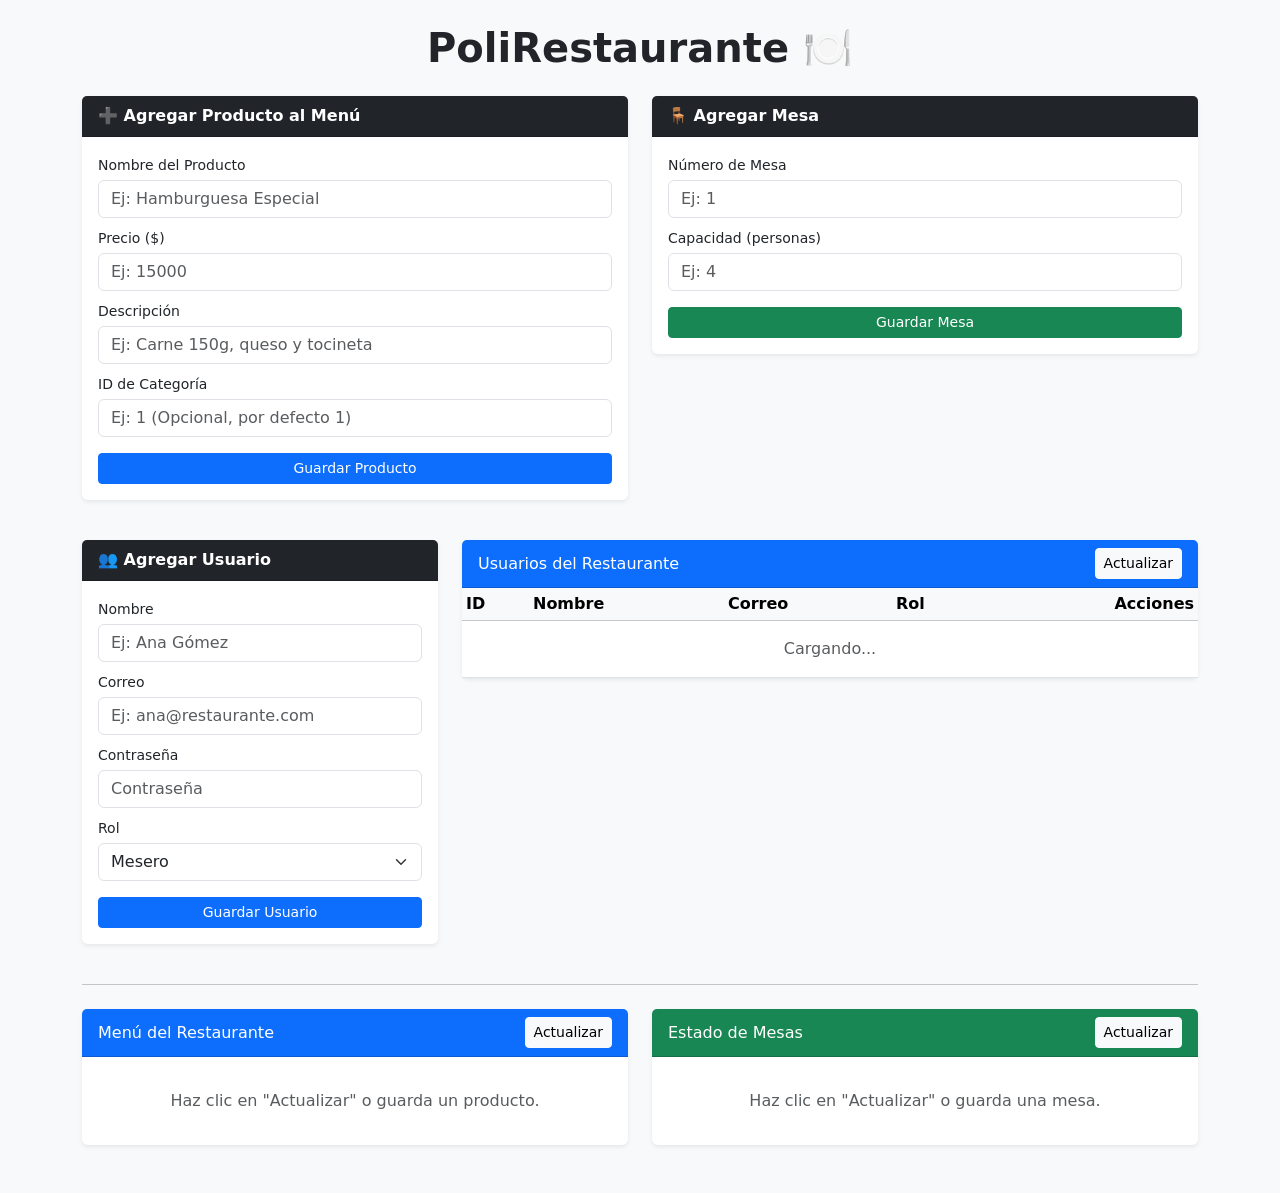
==== static/index.html @ a638ed6a "Add files via upload" ====
<!DOCTYPE html>
<html lang="es">
<head>
    <meta charset="UTF-8">
    <meta name="viewport" content="width=device-width, initial-scale=1.0">
    <title>PoliRestaurante - Sistema de Gestión</title>

    <!-- Bootstrap 5 CSS -->
    <link href="https://cdn.jsdelivr.net/npm/bootstrap@5.3.0/dist/css/bootstrap.min.css" rel="stylesheet">
    
    <!-- Estilos Personalizados PoliRestaurante -->
    <link href="/static/styles.css" rel="stylesheet">
</head>
<body class="bg-light py-4">

    <div class="container">
        <h1 class="text-center fw-bold mb-4">PoliRestaurante 🍽️</h1>

        <!-- SECCIÓN ADMINISTRADOR: REGISTRO -->
        <div class="row mb-4">
            <!-- Formulario Crear Producto -->
            <div class="col-md-6 mb-3">
                <div class="card shadow-sm border-0">
                    <div class="card-header bg-dark text-white fw-bold">
                        ➕ Agregar Producto al Menú
                    </div>
                    <div class="card-body">
                        <form id="form-producto" onsubmit="crearProducto(event)">
                            <div class="mb-2">
                                <label class="form-label small mb-1">Nombre del Producto</label>
                                <input type="text" id="prod-nombre" class="form-control" placeholder="Ej: Hamburguesa Especial" required>
                            </div>
                            <div class="mb-2">
                                <label class="form-label small mb-1">Precio ($)</label>
                                <input type="number" step="0.01" id="prod-precio" class="form-control" placeholder="Ej: 15000" required>
                            </div>
                            <div class="mb-2">
                                <label class="form-label small mb-1">Descripción</label>
                                <input type="text" id="prod-descripcion" class="form-control" placeholder="Ej: Carne 150g, queso y tocineta">
                            </div>
                            <div class="mb-2">
                                <label class="form-label small mb-1">ID de Categoría</label>
                                <input type="number" id="prod-categoria" class="form-control" placeholder="Ej: 1 (Opcional, por defecto 1)">
                            </div>
                            <button type="submit" class="btn btn-primary btn-sm w-100 mt-2">Guardar Producto</button>
                        </form>
                    </div>
                </div>
            </div>

            <!-- Formulario Crear Mesa -->
            <div class="col-md-6 mb-3">
                <div class="card shadow-sm border-0">
                    <div class="card-header bg-dark text-white fw-bold">
                        🪑 Agregar Mesa
                    </div>
                    <div class="card-body">
                        <form id="form-mesa" onsubmit="crearMesa(event)">
                            <div class="mb-2">
                                <label class="form-label small mb-1">Número de Mesa</label>
                                <input type="number" id="mesa-numero" class="form-control" placeholder="Ej: 1" required>
                            </div>
                            <div class="mb-2">
                                <label class="form-label small mb-1">Capacidad (personas)</label>
                                <input type="number" id="mesa-capacidad" class="form-control" placeholder="Ej: 4" required>
                            </div>
                            <button type="submit" class="btn btn-success btn-sm w-100 mt-2">Guardar Mesa</button>
                        </form>
                    </div>
                </div>
            </div>
        </div>

        <!-- SECCIÓN ADMINISTRADOR: GESTIÓN DE USUARIOS (HU-01) -->
        <div class="row mb-4">
            <!-- Formulario Crear / Editar Usuario -->
            <div class="col-md-4 mb-3">
                <div class="card shadow-sm border-0">
                    <div id="usuario-titulo" class="card-header bg-dark text-white fw-bold">
                        👥 Agregar Usuario
                    </div>
                    <div class="card-body">
                        <form id="form-usuario" onsubmit="guardarUsuario(event)">
                            <input type="hidden" id="usuario-id">
                            <div class="mb-2">
                                <label class="form-label small mb-1">Nombre</label>
                                <input type="text" id="usuario-nombre" class="form-control" placeholder="Ej: Ana Gómez" required>
                            </div>
                            <div class="mb-2">
                                <label class="form-label small mb-1">Correo</label>
                                <input type="email" id="usuario-correo" class="form-control" placeholder="Ej: ana@restaurante.com" required>
                            </div>
                            <div class="mb-2">
                                <label class="form-label small mb-1">Contraseña</label>
                                <input type="password" id="usuario-contrasena" class="form-control" placeholder="Contraseña" autocomplete="new-password" required>
                            </div>
                            <div class="mb-2">
                                <label class="form-label small mb-1">Rol</label>
                                <select id="usuario-rol" class="form-select" required>
                                    <option value="mesero">Mesero</option>
                                    <option value="cocina">Cocina</option>
                                    <option value="admin">Administrador</option>
                                </select>
                            </div>
                            <button type="submit" id="usuario-guardar" class="btn btn-primary btn-sm w-100 mt-2">Guardar Usuario</button>
                            <button type="button" id="usuario-cancelar" class="btn btn-outline-secondary btn-sm w-100 mt-2 d-none" onclick="cancelarEdicionUsuario()">Cancelar edición</button>
                        </form>
                    </div>
                </div>
            </div>

            <!-- Lista de Usuarios -->
            <div class="col-md-8 mb-3">
                <div class="card shadow-sm border-0">
                    <div class="card-header bg-primary text-white d-flex justify-content-between align-items-center">
                        <h5 class="mb-0 fs-6">Usuarios del Restaurante</h5>
                        <button onclick="cargarUsuarios()" class="btn btn-sm btn-light">Actualizar</button>
                    </div>
                    <div class="card-body p-0">
                        <div class="table-responsive">
                            <table class="table table-sm align-middle mb-0">
                                <thead class="table-light">
                                    <tr><th>ID</th><th>Nombre</th><th>Correo</th><th>Rol</th><th class="text-end">Acciones</th></tr>
                                </thead>
                                <tbody id="tabla-usuarios">
                                    <tr><td colspan="5" class="text-muted text-center py-3">Cargando...</td></tr>
                                </tbody>
                            </table>
                        </div>
                    </div>
                </div>
            </div>
        </div>

        <hr class="my-4">

        <!-- SECCIÓN MESERO: CONSULTA DE DATOS -->
        <div class="row">
            <!-- Vista Menú -->
            <div class="col-md-6 mb-4">
                <div class="card shadow-sm border-0">
                    <div class="card-header bg-primary text-white d-flex justify-content-between align-items-center">
                        <h5 class="mb-0 fs-6">Menú del Restaurante</h5>
                        <button onclick="cargarMenu()" class="btn btn-sm btn-light">Actualizar</button>
                    </div>
                    <div class="card-body">
                        <ul id="lista-menu" class="list-group list-group-flush">
                            <li class="list-group-item text-muted text-center py-3">Haz clic en "Actualizar" o guarda un producto.</li>
                        </ul>
                    </div>
                </div>
            </div>

            <!-- Vista Mesas -->
            <div class="col-md-6 mb-4">
                <div class="card shadow-sm border-0">
                    <div class="card-header bg-success text-white d-flex justify-content-between align-items-center">
                        <h5 class="mb-0 fs-6">Estado de Mesas</h5>
                        <button onclick="cargarMesas()" class="btn btn-sm btn-light">Actualizar</button>
                    </div>
                    <div class="card-body">
                        <div id="grid-mesas" class="row g-2">
                            <div class="col-12 text-muted text-center py-3">Haz clic en "Actualizar" o guarda una mesa.</div>
                        </div>
                    </div>
                </div>
            </div>
        </div>
    </div>

    <!-- Script JavaScript Modular -->
    <script src="/static/app.js"></script>
</body>
</html>
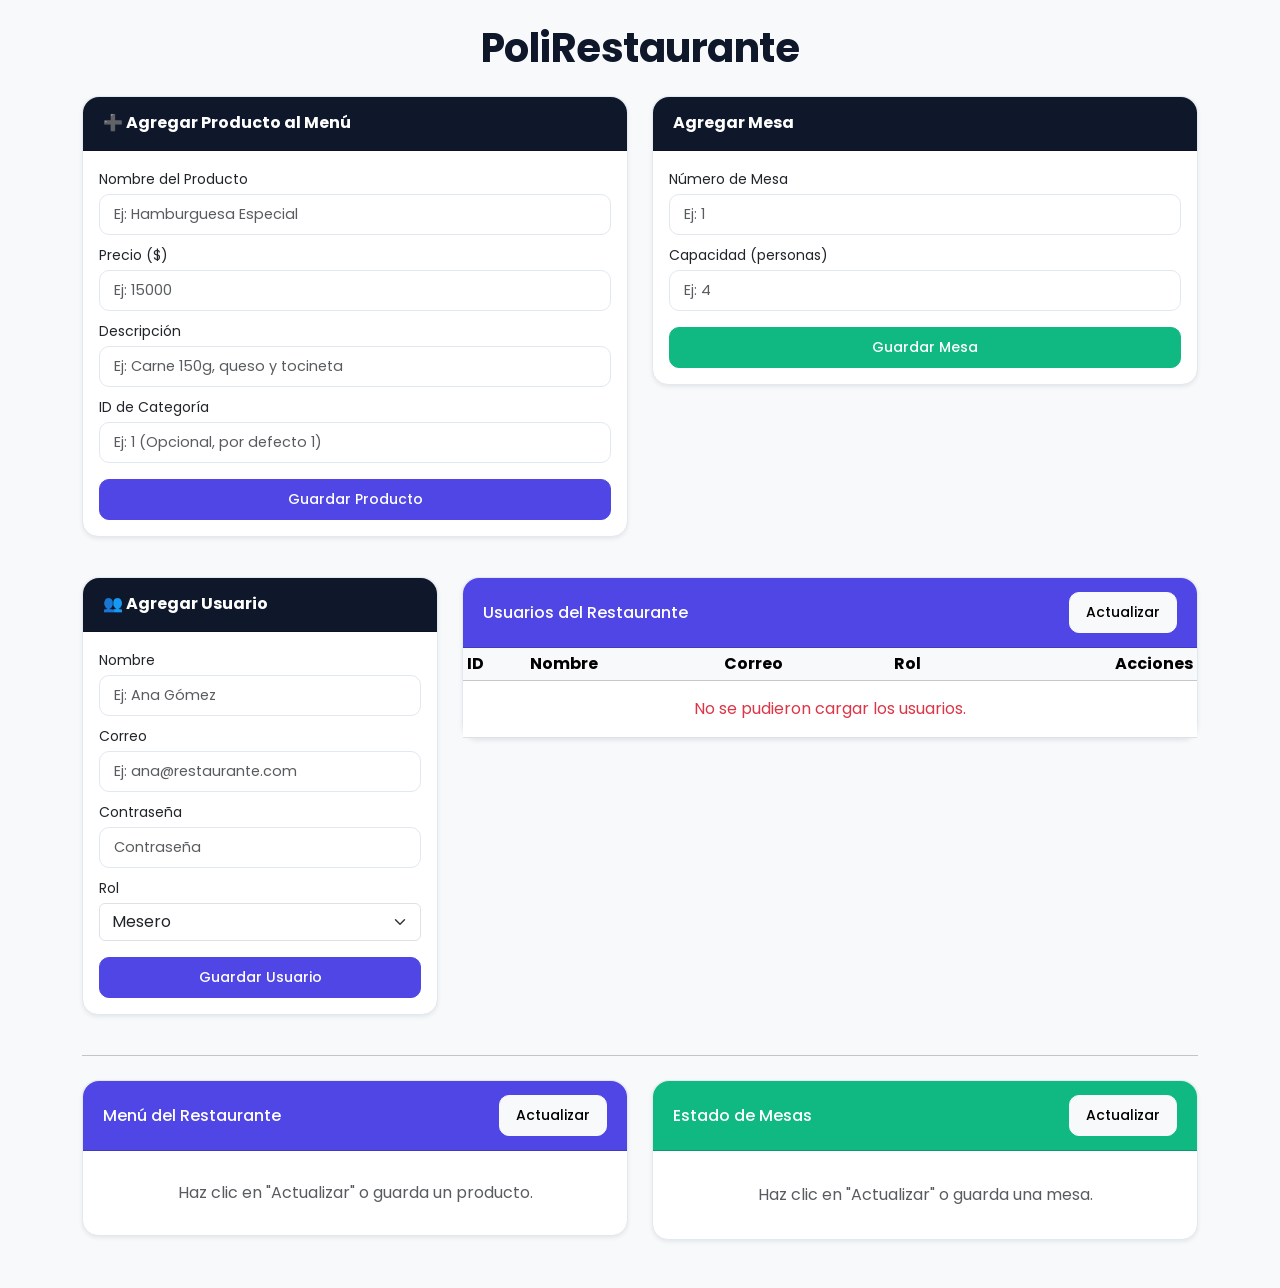
==== commit 7cb6305c: "Update index.html Removed emoji from the title and card header." ====
--- a/static/index.html
+++ b/static/index.html
@@ -14,7 +14,7 @@
 <body class="bg-light py-4">
 
     <div class="container">
-        <h1 class="text-center fw-bold mb-4">PoliRestaurante 🍽️</h1>
+        <h1 class="text-center fw-bold mb-4">PoliRestaurante</h1>
 
         <!-- SECCIÓN ADMINISTRADOR: REGISTRO -->
         <div class="row mb-4">
@@ -52,7 +52,7 @@
             <div class="col-md-6 mb-3">
                 <div class="card shadow-sm border-0">
                     <div class="card-header bg-dark text-white fw-bold">
-                        🪑 Agregar Mesa
+                          Agregar Mesa
                     </div>
                     <div class="card-body">
                         <form id="form-mesa" onsubmit="crearMesa(event)">
@@ -171,4 +171,4 @@
     <!-- Script JavaScript Modular -->
     <script src="/static/app.js"></script>
 </body>
-</html>+</html>
--- a/static/styles.css
+++ b/static/styles.css
@@ -0,0 +1,115 @@
+/* Importación de fuente moderna desde Google Fonts */
+@import url('https://fonts.googleapis.com/css2?family=Poppins:wght@300;400;500;600;700&display=swap');
+
+:root {
+    --primary-color: #4f46e5;
+    --primary-hover: #4338ca;
+    --success-color: #10b981;
+    --dark-bg: #0f172a;
+    --card-bg: #ffffff;
+    --body-bg: #f8fafc;
+    --text-main: #1e293b;
+    --text-muted: #64748b;
+    --border-color: #e2e8f0;
+}
+
+body {
+    background-color: var(--body-bg) !important;
+    font-family: 'Poppins', sans-serif !important;
+    color: var(--text-main);
+}
+
+/* Encabezado Principal */
+h1 {
+    color: var(--dark-bg);
+    letter-spacing: -0.5px;
+}
+
+/* Tarjetas (Cards) estilo Dashboard */
+.card {
+    border: 1px solid var(--border-color) !important;
+    border-radius: 16px !important;
+    background-color: var(--card-bg);
+    transition: all 0.25s ease-in-out;
+}
+
+.card:hover {
+    transform: translateY(-3px);
+    box-shadow: 0 12px 24px -10px rgba(15, 23, 42, 0.08) !important;
+}
+
+/* Encabezados de Tarjetas */
+.card-header {
+    border-top-left-radius: 16px !important;
+    border-top-right-radius: 16px !important;
+    padding: 0.9rem 1.25rem !important;
+}
+
+.card-header.bg-dark {
+    background-color: var(--dark-bg) !important;
+}
+
+.card-header.bg-primary {
+    background-color: var(--primary-color) !important;
+}
+
+.card-header.bg-success {
+    background-color: var(--success-color) !important;
+}
+
+/* Formulario e Inputs */
+.form-control {
+    border-radius: 10px !important;
+    border: 1px solid var(--border-color);
+    padding: 0.55rem 0.85rem;
+    font-size: 0.9rem;
+    transition: border-color 0.2s ease, box-shadow 0.2s ease;
+}
+
+.form-control:focus {
+    border-color: var(--primary-color);
+    box-shadow: 0 0 0 3px rgba(79, 70, 229, 0.15) !important;
+}
+
+/* Botones con efectos suaves */
+.btn {
+    border-radius: 10px !important;
+    font-weight: 500;
+    padding: 0.55rem 1rem;
+    transition: all 0.2s ease;
+}
+
+.btn-primary {
+    background-color: var(--primary-color) !important;
+    border-color: var(--primary-color) !important;
+}
+
+.btn-primary:hover {
+    background-color: var(--primary-hover) !important;
+    border-color: var(--primary-hover) !important;
+}
+
+.btn-success {
+    background-color: var(--success-color) !important;
+    border-color: var(--success-color) !important;
+}
+
+/* Lista de Menú */
+.list-group-item {
+    border-color: var(--border-color) !important;
+    padding: 0.85rem 1.1rem !important;
+}
+
+.badge.bg-primary {
+    background-color: rgba(79, 70, 229, 0.1) !important;
+    color: var(--primary-color) !important;
+    font-size: 0.85rem;
+    font-weight: 600;
+    padding: 6px 12px;
+}
+
+/* Rejilla de Mesas */
+.card.border-success {
+    border-color: rgba(16, 185, 129, 0.3) !important;
+    background-color: rgba(16, 185, 129, 0.02) !important;
+}
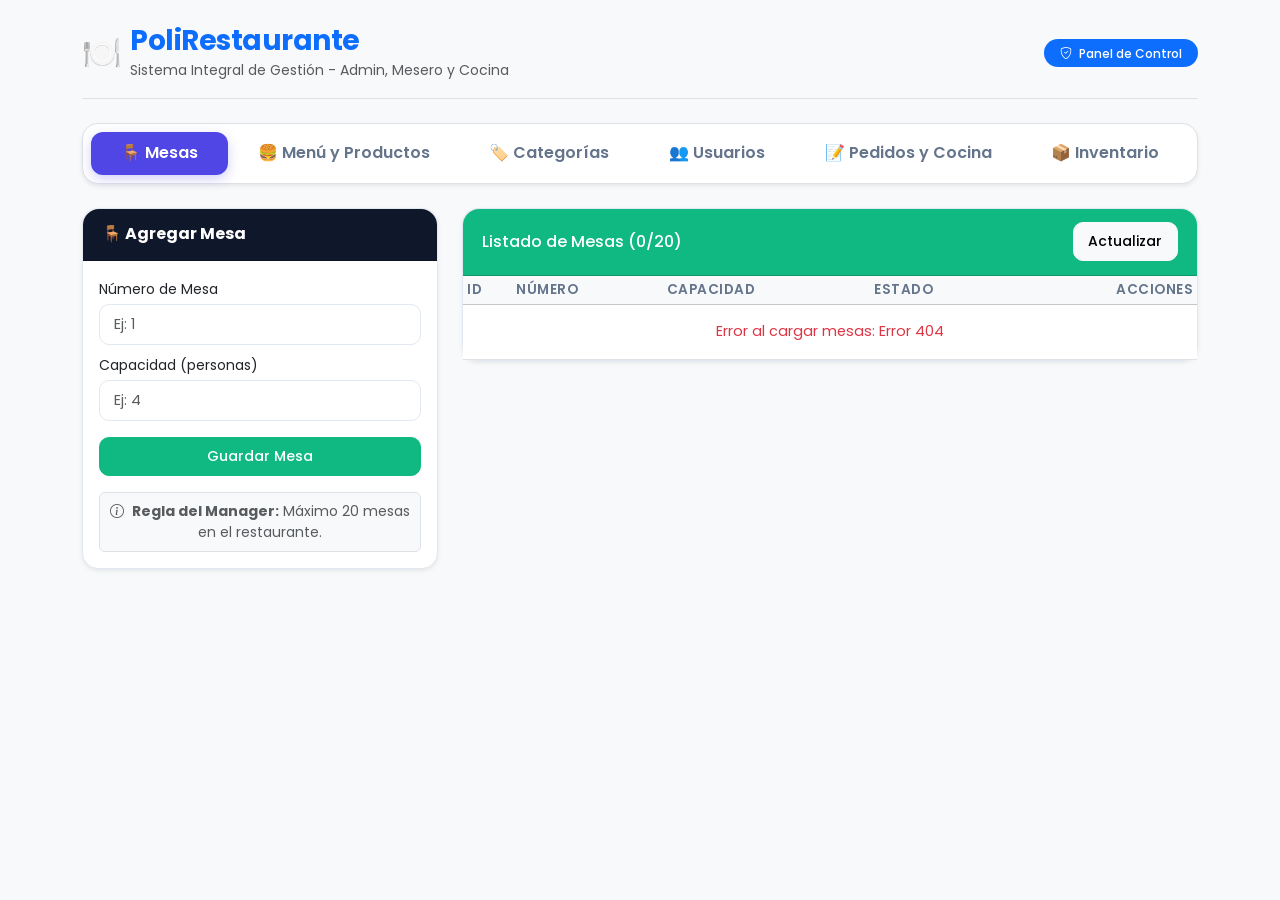
==== commit b3f38c6a: "feat: agregar requirements.txt, models Table y User, RestaurantManager y CRUD frontend completo" ====
--- a/static/index.html
+++ b/static/index.html
@@ -7,167 +7,478 @@
 
     <!-- Bootstrap 5 CSS -->
     <link href="https://cdn.jsdelivr.net/npm/bootstrap@5.3.0/dist/css/bootstrap.min.css" rel="stylesheet">
-    
+    <!-- Bootstrap Icons -->
+    <link rel="stylesheet" href="https://cdn.jsdelivr.net/npm/bootstrap-icons@1.11.1/font/bootstrap-icons.css">
     <!-- Estilos Personalizados PoliRestaurante -->
     <link href="/static/styles.css" rel="stylesheet">
 </head>
 <body class="bg-light py-4">
 
-    <div class="container">
-        <h1 class="text-center fw-bold mb-4">PoliRestaurante</h1>
-
-        <!-- SECCIÓN ADMINISTRADOR: REGISTRO -->
-        <div class="row mb-4">
-            <!-- Formulario Crear Producto -->
-            <div class="col-md-6 mb-3">
-                <div class="card shadow-sm border-0">
-                    <div class="card-header bg-dark text-white fw-bold">
-                        ➕ Agregar Producto al Menú
-                    </div>
-                    <div class="card-body">
-                        <form id="form-producto" onsubmit="crearProducto(event)">
-                            <div class="mb-2">
-                                <label class="form-label small mb-1">Nombre del Producto</label>
-                                <input type="text" id="prod-nombre" class="form-control" placeholder="Ej: Hamburguesa Especial" required>
-                            </div>
-                            <div class="mb-2">
-                                <label class="form-label small mb-1">Precio ($)</label>
-                                <input type="number" step="0.01" id="prod-precio" class="form-control" placeholder="Ej: 15000" required>
-                            </div>
-                            <div class="mb-2">
-                                <label class="form-label small mb-1">Descripción</label>
-                                <input type="text" id="prod-descripcion" class="form-control" placeholder="Ej: Carne 150g, queso y tocineta">
-                            </div>
-                            <div class="mb-2">
-                                <label class="form-label small mb-1">ID de Categoría</label>
-                                <input type="number" id="prod-categoria" class="form-control" placeholder="Ej: 1 (Opcional, por defecto 1)">
-                            </div>
-                            <button type="submit" class="btn btn-primary btn-sm w-100 mt-2">Guardar Producto</button>
-                        </form>
-                    </div>
-                </div>
-            </div>
-
-            <!-- Formulario Crear Mesa -->
-            <div class="col-md-6 mb-3">
-                <div class="card shadow-sm border-0">
-                    <div class="card-header bg-dark text-white fw-bold">
-                          Agregar Mesa
-                    </div>
-                    <div class="card-body">
-                        <form id="form-mesa" onsubmit="crearMesa(event)">
-                            <div class="mb-2">
-                                <label class="form-label small mb-1">Número de Mesa</label>
-                                <input type="number" id="mesa-numero" class="form-control" placeholder="Ej: 1" required>
-                            </div>
-                            <div class="mb-2">
-                                <label class="form-label small mb-1">Capacidad (personas)</label>
-                                <input type="number" id="mesa-capacidad" class="form-control" placeholder="Ej: 4" required>
-                            </div>
-                            <button type="submit" class="btn btn-success btn-sm w-100 mt-2">Guardar Mesa</button>
-                        </form>
-                    </div>
-                </div>
-            </div>
+    <div class="container-xl">
+        <!-- HEADER -->
+        <header class="d-flex flex-wrap justify-content-between align-items-center pb-3 mb-4 border-bottom">
+            <div class="d-flex align-items-center gap-2">
+                <span class="fs-2">🍽️</span>
+                <div>
+                    <h1 class="h3 fw-bold mb-0 text-primary">PoliRestaurante</h1>
+                    <small class="text-muted">Sistema Integral de Gestión - Admin, Mesero y Cocina</small>
+                </div>
+            </div>
+            <div>
+                <span class="badge bg-primary px-3 py-2 rounded-pill fs-7">
+                    <i class="bi bi-shield-check me-1"></i> Panel de Control
+                </span>
+            </div>
+        </header>
+
+        <!-- ALERTA GLOBAL PARA NOTIFICACIONES -->
+        <div id="alerta-global" class="alert alert-dismissible fade d-none mb-3" role="alert">
+            <span id="alerta-mensaje"></span>
+            <button type="button" class="btn-close" onclick="cerrarAlerta()"></button>
         </div>
 
-        <!-- SECCIÓN ADMINISTRADOR: GESTIÓN DE USUARIOS (HU-01) -->
-        <div class="row mb-4">
-            <!-- Formulario Crear / Editar Usuario -->
-            <div class="col-md-4 mb-3">
-                <div class="card shadow-sm border-0">
-                    <div id="usuario-titulo" class="card-header bg-dark text-white fw-bold">
-                        👥 Agregar Usuario
-                    </div>
-                    <div class="card-body">
-                        <form id="form-usuario" onsubmit="guardarUsuario(event)">
-                            <input type="hidden" id="usuario-id">
-                            <div class="mb-2">
-                                <label class="form-label small mb-1">Nombre</label>
-                                <input type="text" id="usuario-nombre" class="form-control" placeholder="Ej: Ana Gómez" required>
-                            </div>
-                            <div class="mb-2">
-                                <label class="form-label small mb-1">Correo</label>
-                                <input type="email" id="usuario-correo" class="form-control" placeholder="Ej: ana@restaurante.com" required>
-                            </div>
-                            <div class="mb-2">
-                                <label class="form-label small mb-1">Contraseña</label>
-                                <input type="password" id="usuario-contrasena" class="form-control" placeholder="Contraseña" autocomplete="new-password" required>
-                            </div>
-                            <div class="mb-2">
-                                <label class="form-label small mb-1">Rol</label>
-                                <select id="usuario-rol" class="form-select" required>
-                                    <option value="mesero">Mesero</option>
-                                    <option value="cocina">Cocina</option>
-                                    <option value="admin">Administrador</option>
-                                </select>
-                            </div>
-                            <button type="submit" id="usuario-guardar" class="btn btn-primary btn-sm w-100 mt-2">Guardar Usuario</button>
-                            <button type="button" id="usuario-cancelar" class="btn btn-outline-secondary btn-sm w-100 mt-2 d-none" onclick="cancelarEdicionUsuario()">Cancelar edición</button>
-                        </form>
-                    </div>
-                </div>
-            </div>
-
-            <!-- Lista de Usuarios -->
-            <div class="col-md-8 mb-3">
-                <div class="card shadow-sm border-0">
-                    <div class="card-header bg-primary text-white d-flex justify-content-between align-items-center">
-                        <h5 class="mb-0 fs-6">Usuarios del Restaurante</h5>
-                        <button onclick="cargarUsuarios()" class="btn btn-sm btn-light">Actualizar</button>
-                    </div>
-                    <div class="card-body p-0">
-                        <div class="table-responsive">
-                            <table class="table table-sm align-middle mb-0">
-                                <thead class="table-light">
-                                    <tr><th>ID</th><th>Nombre</th><th>Correo</th><th>Rol</th><th class="text-end">Acciones</th></tr>
-                                </thead>
-                                <tbody id="tabla-usuarios">
-                                    <tr><td colspan="5" class="text-muted text-center py-3">Cargando...</td></tr>
-                                </tbody>
-                            </table>
-                        </div>
-                    </div>
-                </div>
-            </div>
-        </div>
-
-        <hr class="my-4">
-
-        <!-- SECCIÓN MESERO: CONSULTA DE DATOS -->
-        <div class="row">
-            <!-- Vista Menú -->
-            <div class="col-md-6 mb-4">
-                <div class="card shadow-sm border-0">
-                    <div class="card-header bg-primary text-white d-flex justify-content-between align-items-center">
-                        <h5 class="mb-0 fs-6">Menú del Restaurante</h5>
-                        <button onclick="cargarMenu()" class="btn btn-sm btn-light">Actualizar</button>
-                    </div>
-                    <div class="card-body">
-                        <ul id="lista-menu" class="list-group list-group-flush">
-                            <li class="list-group-item text-muted text-center py-3">Haz clic en "Actualizar" o guarda un producto.</li>
-                        </ul>
-                    </div>
-                </div>
-            </div>
-
-            <!-- Vista Mesas -->
-            <div class="col-md-6 mb-4">
-                <div class="card shadow-sm border-0">
-                    <div class="card-header bg-success text-white d-flex justify-content-between align-items-center">
-                        <h5 class="mb-0 fs-6">Estado de Mesas</h5>
-                        <button onclick="cargarMesas()" class="btn btn-sm btn-light">Actualizar</button>
-                    </div>
-                    <div class="card-body">
-                        <div id="grid-mesas" class="row g-2">
-                            <div class="col-12 text-muted text-center py-3">Haz clic en "Actualizar" o guarda una mesa.</div>
-                        </div>
-                    </div>
-                </div>
-            </div>
-        </div>
-    </div>
-
+        <!-- NAVEGACIÓN POR PESTAÑAS (TABS) -->
+        <ul class="nav nav-pills nav-fill mb-4 bg-white p-2 rounded-4 shadow-sm border" id="pills-tab" role="tablist">
+            <li class="nav-item" role="presentation">
+                <button class="nav-link active fw-semibold" id="tab-mesas-btn" data-bs-toggle="pill" data-bs-target="#tab-mesas" type="button" role="tab">
+                    🪑 Mesas
+                </button>
+            </li>
+            <li class="nav-item" role="presentation">
+                <button class="nav-link fw-semibold" id="tab-productos-btn" data-bs-toggle="pill" data-bs-target="#tab-productos" type="button" role="tab">
+                    🍔 Menú y Productos
+                </button>
+            </li>
+            <li class="nav-item" role="presentation">
+                <button class="nav-link fw-semibold" id="tab-categorias-btn" data-bs-toggle="pill" data-bs-target="#tab-categorias" type="button" role="tab">
+                    🏷️ Categorías
+                </button>
+            </li>
+            <li class="nav-item" role="presentation">
+                <button class="nav-link fw-semibold" id="tab-usuarios-btn" data-bs-toggle="pill" data-bs-target="#tab-usuarios" type="button" role="tab">
+                    👥 Usuarios
+                </button>
+            </li>
+            <li class="nav-item" role="presentation">
+                <button class="nav-link fw-semibold" id="tab-pedidos-btn" data-bs-toggle="pill" data-bs-target="#tab-pedidos" type="button" role="tab">
+                    📝 Pedidos y Cocina
+                </button>
+            </li>
+            <li class="nav-item" role="presentation">
+                <button class="nav-link fw-semibold" id="tab-inventario-btn" data-bs-toggle="pill" data-bs-target="#tab-inventario" type="button" role="tab">
+                    📦 Inventario
+                </button>
+            </li>
+        </ul>
+
+        <!-- CONTENIDO DE LAS PESTAÑAS -->
+        <div class="tab-content" id="pills-tabContent">
+
+            <!-- ===================== PESTAÑA 1: MESAS ===================== -->
+            <div class="tab-pane fade show active" id="tab-mesas" role="tabpanel">
+                <div class="row">
+                    <!-- Formulario Mesa -->
+                    <div class="col-lg-4 mb-4">
+                        <div class="card shadow-sm border-0">
+                            <div id="mesa-card-header" class="card-header bg-dark text-white fw-bold">
+                                🪑 <span id="mesa-titulo">Agregar Mesa</span>
+                            </div>
+                            <div class="card-body">
+                                <form id="form-mesa" onsubmit="guardarMesa(event)">
+                                    <input type="hidden" id="mesa-id">
+                                    <div class="mb-2">
+                                        <label class="form-label small mb-1">Número de Mesa</label>
+                                        <input type="number" id="mesa-numero" class="form-control" placeholder="Ej: 1" required min="1">
+                                    </div>
+                                    <div class="mb-2">
+                                        <label class="form-label small mb-1">Capacidad (personas)</label>
+                                        <input type="number" id="mesa-capacidad" class="form-control" placeholder="Ej: 4" required min="1">
+                                    </div>
+                                    <div class="mb-2" id="grupo-mesa-estado" style="display: none;">
+                                        <label class="form-label small mb-1">Estado</label>
+                                        <select id="mesa-estado" class="form-select">
+                                            <option value="disponible">Disponible</option>
+                                            <option value="ocupada">Ocupada</option>
+                                        </select>
+                                    </div>
+                                    <button type="submit" id="mesa-btn-guardar" class="btn btn-success btn-sm w-100 mt-2">Guardar Mesa</button>
+                                    <button type="button" id="mesa-btn-cancelar" class="btn btn-outline-secondary btn-sm w-100 mt-2 d-none" onclick="cancelarEdicionMesa()">Cancelar edición</button>
+                                </form>
+                                <div class="mt-3 p-2 bg-light rounded text-center small text-muted border">
+                                    <i class="bi bi-info-circle me-1"></i> <strong>Regla del Manager:</strong> Máximo 20 mesas en el restaurante.
+                                </div>
+                            </div>
+                        </div>
+                    </div>
+
+                    <!-- Lista de Mesas -->
+                    <div class="col-lg-8 mb-4">
+                        <div class="card shadow-sm border-0">
+                            <div class="card-header bg-success text-white d-flex justify-content-between align-items-center">
+                                <h5 class="mb-0 fs-6">Listado de Mesas (<span id="contador-mesas">0</span>/20)</h5>
+                                <button onclick="cargarMesas()" class="btn btn-sm btn-light">Actualizar</button>
+                            </div>
+                            <div class="card-body p-0">
+                                <div class="table-responsive">
+                                    <table class="table table-hover table-sm align-middle mb-0">
+                                        <thead class="table-light">
+                                            <tr>
+                                                <th>ID</th>
+                                                <th>Número</th>
+                                                <th>Capacidad</th>
+                                                <th>Estado</th>
+                                                <th class="text-end">Acciones</th>
+                                            </tr>
+                                        </thead>
+                                        <tbody id="tabla-mesas">
+                                            <tr><td colspan="5" class="text-muted text-center py-3">Cargando mesas...</td></tr>
+                                        </tbody>
+                                    </table>
+                                </div>
+                            </div>
+                        </div>
+                    </div>
+                </div>
+            </div>
+
+            <!-- ===================== PESTAÑA 2: PRODUCTOS ===================== -->
+            <div class="tab-pane fade" id="tab-productos" role="tabpanel">
+                <div class="row">
+                    <!-- Formulario Producto -->
+                    <div class="col-lg-4 mb-4">
+                        <div class="card shadow-sm border-0">
+                            <div id="producto-card-header" class="card-header bg-dark text-white fw-bold">
+                                🍔 <span id="producto-titulo">Agregar Producto al Menú</span>
+                            </div>
+                            <div class="card-body">
+                                <form id="form-producto" onsubmit="guardarProducto(event)">
+                                    <input type="hidden" id="prod-id">
+                                    <div class="mb-2">
+                                        <label class="form-label small mb-1">Nombre</label>
+                                        <input type="text" id="prod-nombre" class="form-control" placeholder="Ej: Hamburguesa Especial" required>
+                                    </div>
+                                    <div class="mb-2">
+                                        <label class="form-label small mb-1">Precio ($)</label>
+                                        <input type="number" step="0.01" id="prod-precio" class="form-control" placeholder="Ej: 15000" required min="0">
+                                    </div>
+                                    <div class="mb-2">
+                                        <label class="form-label small mb-1">Categoría</label>
+                                        <select id="prod-categoria-select" class="form-select" required>
+                                            <option value="">Cargando categorías...</option>
+                                        </select>
+                                    </div>
+                                    <div class="mb-2">
+                                        <label class="form-label small mb-1">Descripción</label>
+                                        <textarea id="prod-descripcion" class="form-control" rows="2" placeholder="Ingredientes o detalles..."></textarea>
+                                    </div>
+                                    <div class="form-check form-switch mb-2">
+                                        <input class="form-check-input" type="checkbox" id="prod-disponibilidad" checked>
+                                        <label class="form-check-label small" for="prod-disponibilidad">Disponible para venta</label>
+                                    </div>
+                                    <button type="submit" id="prod-btn-guardar" class="btn btn-primary btn-sm w-100 mt-2">Guardar Producto</button>
+                                    <button type="button" id="prod-btn-cancelar" class="btn btn-outline-secondary btn-sm w-100 mt-2 d-none" onclick="cancelarEdicionProducto()">Cancelar edición</button>
+                                </form>
+                            </div>
+                        </div>
+                    </div>
+
+                    <!-- Lista de Productos -->
+                    <div class="col-lg-8 mb-4">
+                        <div class="card shadow-sm border-0">
+                            <div class="card-header bg-primary text-white d-flex justify-content-between align-items-center">
+                                <h5 class="mb-0 fs-6">Gestión de Productos del Menú</h5>
+                                <button onclick="cargarProductos()" class="btn btn-sm btn-light">Actualizar</button>
+                            </div>
+                            <div class="card-body p-0">
+                                <div class="table-responsive">
+                                    <table class="table table-hover table-sm align-middle mb-0">
+                                        <thead class="table-light">
+                                            <tr>
+                                                <th>ID</th>
+                                                <th>Nombre</th>
+                                                <th>Precio</th>
+                                                <th>Categoría</th>
+                                                <th>Estado</th>
+                                                <th class="text-end">Acciones</th>
+                                            </tr>
+                                        </thead>
+                                        <tbody id="tabla-productos">
+                                            <tr><td colspan="6" class="text-muted text-center py-3">Cargando productos...</td></tr>
+                                        </tbody>
+                                    </table>
+                                </div>
+                            </div>
+                        </div>
+                    </div>
+                </div>
+            </div>
+
+            <!-- ===================== PESTAÑA 3: CATEGORÍAS ===================== -->
+            <div class="tab-pane fade" id="tab-categorias" role="tabpanel">
+                <div class="row">
+                    <!-- Formulario Categoría -->
+                    <div class="col-lg-4 mb-4">
+                        <div class="card shadow-sm border-0">
+                            <div class="card-header bg-dark text-white fw-bold">
+                                🏷️ <span id="categoria-titulo">Agregar Categoría</span>
+                            </div>
+                            <div class="card-body">
+                                <form id="form-categoria" onsubmit="guardarCategoria(event)">
+                                    <input type="hidden" id="cat-id">
+                                    <div class="mb-2">
+                                        <label class="form-label small mb-1">Nombre de la Categoría</label>
+                                        <input type="text" id="cat-nombre" class="form-control" placeholder="Ej: Bebidas, Postres, Platos Fuertes" required>
+                                    </div>
+                                    <button type="submit" id="cat-btn-guardar" class="btn btn-primary btn-sm w-100 mt-2">Guardar Categoría</button>
+                                    <button type="button" id="cat-btn-cancelar" class="btn btn-outline-secondary btn-sm w-100 mt-2 d-none" onclick="cancelarEdicionCategoria()">Cancelar edición</button>
+                                </form>
+                            </div>
+                        </div>
+                    </div>
+
+                    <!-- Lista de Categorías -->
+                    <div class="col-lg-8 mb-4">
+                        <div class="card shadow-sm border-0">
+                            <div class="card-header bg-secondary text-white d-flex justify-content-between align-items-center">
+                                <h5 class="mb-0 fs-6">Categorías Registradas</h5>
+                                <button onclick="cargarCategorias()" class="btn btn-sm btn-light">Actualizar</button>
+                            </div>
+                            <div class="card-body p-0">
+                                <div class="table-responsive">
+                                    <table class="table table-hover table-sm align-middle mb-0">
+                                        <thead class="table-light">
+                                            <tr>
+                                                <th>ID</th>
+                                                <th>Nombre</th>
+                                                <th class="text-end">Acciones</th>
+                                            </tr>
+                                        </thead>
+                                        <tbody id="tabla-categorias">
+                                            <tr><td colspan="3" class="text-muted text-center py-3">Cargando categorías...</td></tr>
+                                        </tbody>
+                                    </table>
+                                </div>
+                            </div>
+                        </div>
+                    </div>
+                </div>
+            </div>
+
+            <!-- ===================== PESTAÑA 4: USUARIOS ===================== -->
+            <div class="tab-pane fade" id="tab-usuarios" role="tabpanel">
+                <div class="row">
+                    <!-- Formulario Usuario -->
+                    <div class="col-lg-4 mb-4">
+                        <div class="card shadow-sm border-0">
+                            <div id="usuario-titulo" class="card-header bg-dark text-white fw-bold">
+                                👥 Agregar Usuario
+                            </div>
+                            <div class="card-body">
+                                <form id="form-usuario" onsubmit="guardarUsuario(event)">
+                                    <input type="hidden" id="usuario-id">
+                                    <div class="mb-2">
+                                        <label class="form-label small mb-1">Nombre</label>
+                                        <input type="text" id="usuario-nombre" class="form-control" placeholder="Ej: Ana Gómez" required>
+                                    </div>
+                                    <div class="mb-2">
+                                        <label class="form-label small mb-1">Correo</label>
+                                        <input type="email" id="usuario-correo" class="form-control" placeholder="Ej: ana@restaurante.com" required>
+                                    </div>
+                                    <div class="mb-2">
+                                        <label class="form-label small mb-1">Contraseña</label>
+                                        <input type="password" id="usuario-contrasena" class="form-control" placeholder="Contraseña" autocomplete="new-password" required>
+                                    </div>
+                                    <div class="mb-2">
+                                        <label class="form-label small mb-1">Rol</label>
+                                        <select id="usuario-rol" class="form-select" required>
+                                            <option value="mesero">Mesero</option>
+                                            <option value="cocina">Cocina</option>
+                                            <option value="admin">Administrador</option>
+                                        </select>
+                                    </div>
+                                    <button type="submit" id="usuario-guardar" class="btn btn-primary btn-sm w-100 mt-2">Guardar Usuario</button>
+                                    <button type="button" id="usuario-cancelar" class="btn btn-outline-secondary btn-sm w-100 mt-2 d-none" onclick="cancelarEdicionUsuario()">Cancelar edición</button>
+                                </form>
+                            </div>
+                        </div>
+                    </div>
+
+                    <!-- Lista de Usuarios -->
+                    <div class="col-lg-8 mb-4">
+                        <div class="card shadow-sm border-0">
+                            <div class="card-header bg-primary text-white d-flex justify-content-between align-items-center">
+                                <h5 class="mb-0 fs-6">Usuarios del Restaurante</h5>
+                                <button onclick="cargarUsuarios()" class="btn btn-sm btn-light">Actualizar</button>
+                            </div>
+                            <div class="card-body p-0">
+                                <div class="table-responsive">
+                                    <table class="table table-hover table-sm align-middle mb-0">
+                                        <thead class="table-light">
+                                            <tr>
+                                                <th>ID</th>
+                                                <th>Nombre</th>
+                                                <th>Correo</th>
+                                                <th>Rol</th>
+                                                <th class="text-end">Acciones</th>
+                                            </tr>
+                                        </thead>
+                                        <tbody id="tabla-usuarios">
+                                            <tr><td colspan="5" class="text-muted text-center py-3">Cargando usuarios...</td></tr>
+                                        </tbody>
+                                    </table>
+                                </div>
+                            </div>
+                        </div>
+                    </div>
+                </div>
+            </div>
+
+            <!-- ===================== PESTAÑA 5: PEDIDOS Y COCINA ===================== -->
+            <div class="tab-pane fade" id="tab-pedidos" role="tabpanel">
+                <div class="row">
+                    <!-- Formulario Crear Pedido -->
+                    <div class="col-lg-4 mb-4">
+                        <div class="card shadow-sm border-0">
+                            <div class="card-header bg-dark text-white fw-bold">
+                                📝 Nuevo Pedido
+                            </div>
+                            <div class="card-body">
+                                <form id="form-pedido" onsubmit="crearPedido(event)">
+                                    <div class="mb-2">
+                                        <label class="form-label small mb-1">Tipo de Pedido</label>
+                                        <select id="pedido-tipo" class="form-select" onchange="toggleMesaRequerida()">
+                                            <option value="salon">Para Salón</option>
+                                            <option value="para_llevar">Para Llevar</option>
+                                        </select>
+                                    </div>
+                                    <div class="mb-2" id="grupo-pedido-mesa">
+                                        <label class="form-label small mb-1">Mesa Asignada</label>
+                                        <select id="pedido-mesa-select" class="form-select">
+                                            <option value="">Cargando mesas disponibles...</option>
+                                        </select>
+                                    </div>
+                                    <div class="mb-2">
+                                        <label class="form-label small mb-1">Mesero que atiende</label>
+                                        <select id="pedido-mesero-select" class="form-select" required>
+                                            <option value="">Cargando meseros...</option>
+                                        </select>
+                                    </div>
+                                    <button type="submit" class="btn btn-success btn-sm w-100 mt-2">Crear Pedido</button>
+                                </form>
+                                <div class="mt-3 p-2 bg-light rounded text-center small text-muted border">
+                                    <i class="bi bi-arrow-repeat me-1"></i> <strong>Interacción de Entidades:</strong> Al crear un pedido de salón, la mesa pasa automáticamente a <em>Ocupada</em>. Al entregarlo o cancelarlo, se libera a <em>Disponible</em>.
+                                </div>
+                            </div>
+                        </div>
+                    </div>
+
+                    <!-- Lista de Pedidos -->
+                    <div class="col-lg-8 mb-4">
+                        <div class="card shadow-sm border-0">
+                            <div class="card-header bg-dark text-white d-flex justify-content-between align-items-center">
+                                <h5 class="mb-0 fs-6">Control de Pedidos y Cocina</h5>
+                                <div class="d-flex gap-2">
+                                    <select id="filtro-pedidos-estado" class="form-select form-select-sm" style="width: auto;" onchange="cargarPedidos()">
+                                        <option value="">Todos los estados</option>
+                                        <option value="PENDIENTE">Pendientes</option>
+                                        <option value="EN PREPARACIÓN">En preparación</option>
+                                        <option value="LISTO">Listos</option>
+                                        <option value="ENTREGADO">Entregados</option>
+                                        <option value="CANCELADO">Cancelados</option>
+                                    </select>
+                                    <button onclick="cargarPedidos()" class="btn btn-sm btn-light">Actualizar</button>
+                                </div>
+                            </div>
+                            <div class="card-body p-0">
+                                <div class="table-responsive">
+                                    <table class="table table-hover table-sm align-middle mb-0">
+                                        <thead class="table-light">
+                                            <tr>
+                                                <th>ID</th>
+                                                <th>Mesa</th>
+                                                <th>Tipo</th>
+                                                <th>Estado</th>
+                                                <th class="text-end">Cambiar Estado (Cocina/Mesero)</th>
+                                            </tr>
+                                        </thead>
+                                        <tbody id="tabla-pedidos">
+                                            <tr><td colspan="5" class="text-muted text-center py-3">Cargando pedidos...</td></tr>
+                                        </tbody>
+                                    </table>
+                                </div>
+                            </div>
+                        </div>
+                    </div>
+                </div>
+            </div>
+
+            <!-- ===================== PESTAÑA 6: INVENTARIO ===================== -->
+            <div class="tab-pane fade" id="tab-inventario" role="tabpanel">
+                <div class="row">
+                    <!-- Formulario Inventario -->
+                    <div class="col-lg-4 mb-4">
+                        <div class="card shadow-sm border-0">
+                            <div class="card-header bg-dark text-white fw-bold">
+                                📦 <span id="inv-titulo">Agregar Insumo</span>
+                            </div>
+                            <div class="card-body">
+                                <form id="form-inventario" onsubmit="guardarInventario(event)">
+                                    <input type="hidden" id="inv-id">
+                                    <div class="mb-2">
+                                        <label class="form-label small mb-1">Nombre del Insumo</label>
+                                        <input type="text" id="inv-nombre" class="form-control" placeholder="Ej: Carne de Res, Tomate, Harina" required>
+                                    </div>
+                                    <div class="mb-2">
+                                        <label class="form-label small mb-1">Cantidad</label>
+                                        <input type="number" step="0.01" id="inv-cantidad" class="form-control" placeholder="Ej: 25.5" required min="0">
+                                    </div>
+                                    <div class="mb-2">
+                                        <label class="form-label small mb-1">Unidad de Medida</label>
+                                        <input type="text" id="inv-unidad" class="form-control" placeholder="Ej: kg, litros, gramos, unidades" required>
+                                    </div>
+                                    <button type="submit" id="inv-btn-guardar" class="btn btn-primary btn-sm w-100 mt-2">Guardar Insumo</button>
+                                    <button type="button" id="inv-btn-cancelar" class="btn btn-outline-secondary btn-sm w-100 mt-2 d-none" onclick="cancelarEdicionInventario()">Cancelar edición</button>
+                                </form>
+                            </div>
+                        </div>
+                    </div>
+
+                    <!-- Lista de Inventario -->
+                    <div class="col-lg-8 mb-4">
+                        <div class="card shadow-sm border-0">
+                            <div class="card-header bg-warning text-dark d-flex justify-content-between align-items-center">
+                                <h5 class="mb-0 fs-6 fw-bold">Existencias en Inventario</h5>
+                                <button onclick="cargarInventario()" class="btn btn-sm btn-dark">Actualizar</button>
+                            </div>
+                            <div class="card-body p-0">
+                                <div class="table-responsive">
+                                    <table class="table table-hover table-sm align-middle mb-0">
+                                        <thead class="table-light">
+                                            <tr>
+                                                <th>ID</th>
+                                                <th>Insumo</th>
+                                                <th>Cantidad</th>
+                                                <th>Unidad</th>
+                                                <th class="text-end">Acciones</th>
+                                            </tr>
+                                        </thead>
+                                        <tbody id="tabla-inventario">
+                                            <tr><td colspan="5" class="text-muted text-center py-3">Cargando inventario...</td></tr>
+                                        </tbody>
+                                    </table>
+                                </div>
+                            </div>
+                        </div>
+                    </div>
+                </div>
+            </div>
+
+        </div> <!-- /tab-content -->
+
+    </div> <!-- /container -->
+
+    <!-- Bootstrap 5 JS Bundle -->
+    <script src="https://cdn.jsdelivr.net/npm/bootstrap@5.3.0/dist/js/bootstrap.bundle.min.js"></script>
     <!-- Script JavaScript Modular -->
     <script src="/static/app.js"></script>
 </body>
--- a/static/styles.css
+++ b/static/styles.css
@@ -1,115 +1,134 @@
-/* Importación de fuente moderna desde Google Fonts */
-@import url('https://fonts.googleapis.com/css2?family=Poppins:wght@300;400;500;600;700&display=swap');
-
-:root {
-    --primary-color: #4f46e5;
-    --primary-hover: #4338ca;
-    --success-color: #10b981;
-    --dark-bg: #0f172a;
-    --card-bg: #ffffff;
-    --body-bg: #f8fafc;
-    --text-main: #1e293b;
-    --text-muted: #64748b;
-    --border-color: #e2e8f0;
-}
-
-body {
-    background-color: var(--body-bg) !important;
-    font-family: 'Poppins', sans-serif !important;
-    color: var(--text-main);
-}
-
-/* Encabezado Principal */
-h1 {
-    color: var(--dark-bg);
-    letter-spacing: -0.5px;
-}
-
-/* Tarjetas (Cards) estilo Dashboard */
-.card {
-    border: 1px solid var(--border-color) !important;
-    border-radius: 16px !important;
-    background-color: var(--card-bg);
-    transition: all 0.25s ease-in-out;
-}
-
-.card:hover {
-    transform: translateY(-3px);
-    box-shadow: 0 12px 24px -10px rgba(15, 23, 42, 0.08) !important;
-}
-
-/* Encabezados de Tarjetas */
-.card-header {
-    border-top-left-radius: 16px !important;
-    border-top-right-radius: 16px !important;
-    padding: 0.9rem 1.25rem !important;
-}
-
-.card-header.bg-dark {
-    background-color: var(--dark-bg) !important;
-}
-
-.card-header.bg-primary {
-    background-color: var(--primary-color) !important;
-}
-
-.card-header.bg-success {
-    background-color: var(--success-color) !important;
-}
-
-/* Formulario e Inputs */
-.form-control {
-    border-radius: 10px !important;
-    border: 1px solid var(--border-color);
-    padding: 0.55rem 0.85rem;
-    font-size: 0.9rem;
-    transition: border-color 0.2s ease, box-shadow 0.2s ease;
-}
-
-.form-control:focus {
-    border-color: var(--primary-color);
-    box-shadow: 0 0 0 3px rgba(79, 70, 229, 0.15) !important;
-}
-
-/* Botones con efectos suaves */
-.btn {
-    border-radius: 10px !important;
-    font-weight: 500;
-    padding: 0.55rem 1rem;
-    transition: all 0.2s ease;
-}
-
-.btn-primary {
-    background-color: var(--primary-color) !important;
-    border-color: var(--primary-color) !important;
-}
-
-.btn-primary:hover {
-    background-color: var(--primary-hover) !important;
-    border-color: var(--primary-hover) !important;
-}
-
-.btn-success {
-    background-color: var(--success-color) !important;
-    border-color: var(--success-color) !important;
-}
-
-/* Lista de Menú */
-.list-group-item {
-    border-color: var(--border-color) !important;
-    padding: 0.85rem 1.1rem !important;
-}
-
-.badge.bg-primary {
-    background-color: rgba(79, 70, 229, 0.1) !important;
-    color: var(--primary-color) !important;
-    font-size: 0.85rem;
-    font-weight: 600;
-    padding: 6px 12px;
-}
-
-/* Rejilla de Mesas */
-.card.border-success {
-    border-color: rgba(16, 185, 129, 0.3) !important;
-    background-color: rgba(16, 185, 129, 0.02) !important;
-}+/* Importación de fuente moderna desde Google Fonts */
+@import url('https://fonts.googleapis.com/css2?family=Poppins:wght@300;400;500;600;700&display=swap');
+
+:root {
+    --primary-color: #4f46e5;
+    --primary-hover: #4338ca;
+    --success-color: #10b981;
+    --dark-bg: #0f172a;
+    --card-bg: #ffffff;
+    --body-bg: #f8fafc;
+    --text-main: #1e293b;
+    --text-muted: #64748b;
+    --border-color: #e2e8f0;
+}
+
+body {
+    background-color: var(--body-bg) !important;
+    font-family: 'Poppins', sans-serif !important;
+    color: var(--text-main);
+}
+
+/* Encabezado Principal */
+h1 {
+    color: var(--dark-bg);
+    letter-spacing: -0.5px;
+}
+
+/* Pestañas (Nav Pills) */
+.nav-pills .nav-link {
+    color: var(--text-muted);
+    border-radius: 12px;
+    padding: 0.6rem 1rem;
+    transition: all 0.2s ease;
+}
+
+.nav-pills .nav-link:hover {
+    color: var(--primary-color);
+    background-color: rgba(79, 70, 229, 0.05);
+}
+
+.nav-pills .nav-link.active {
+    background-color: var(--primary-color) !important;
+    color: #ffffff !important;
+    box-shadow: 0 4px 12px rgba(79, 70, 229, 0.25);
+}
+
+/* Tarjetas (Cards) estilo Dashboard */
+.card {
+    border: 1px solid var(--border-color) !important;
+    border-radius: 16px !important;
+    background-color: var(--card-bg);
+    transition: all 0.25s ease-in-out;
+}
+
+.card:hover {
+    transform: translateY(-2px);
+    box-shadow: 0 10px 20px -8px rgba(15, 23, 42, 0.08) !important;
+}
+
+/* Encabezados de Tarjetas */
+.card-header {
+    border-top-left-radius: 16px !important;
+    border-top-right-radius: 16px !important;
+    padding: 0.85rem 1.2rem !important;
+}
+
+.card-header.bg-dark {
+    background-color: var(--dark-bg) !important;
+}
+
+.card-header.bg-primary {
+    background-color: var(--primary-color) !important;
+}
+
+.card-header.bg-success {
+    background-color: var(--success-color) !important;
+}
+
+/* Tablas */
+.table th {
+    font-weight: 600;
+    color: var(--text-muted);
+    font-size: 0.85rem;
+    text-transform: uppercase;
+    letter-spacing: 0.5px;
+}
+
+.table td {
+    font-size: 0.9rem;
+    padding: 0.75rem 0.85rem;
+}
+
+/* Formulario e Inputs */
+.form-control, .form-select {
+    border-radius: 10px !important;
+    border: 1px solid var(--border-color);
+    padding: 0.55rem 0.85rem;
+    font-size: 0.9rem;
+    transition: border-color 0.2s ease, box-shadow 0.2s ease;
+}
+
+.form-control:focus, .form-select:focus {
+    border-color: var(--primary-color);
+    box-shadow: 0 0 0 3px rgba(79, 70, 229, 0.15) !important;
+}
+
+/* Botones con efectos suaves */
+.btn {
+    border-radius: 10px !important;
+    font-weight: 500;
+    padding: 0.5rem 0.9rem;
+    transition: all 0.2s ease;
+}
+
+.btn-primary {
+    background-color: var(--primary-color) !important;
+    border-color: var(--primary-color) !important;
+}
+
+.btn-primary:hover {
+    background-color: var(--primary-hover) !important;
+    border-color: var(--primary-hover) !important;
+}
+
+.btn-success {
+    background-color: var(--success-color) !important;
+    border-color: var(--success-color) !important;
+}
+
+.badge {
+    padding: 6px 10px;
+    font-weight: 500;
+    border-radius: 8px;
+}
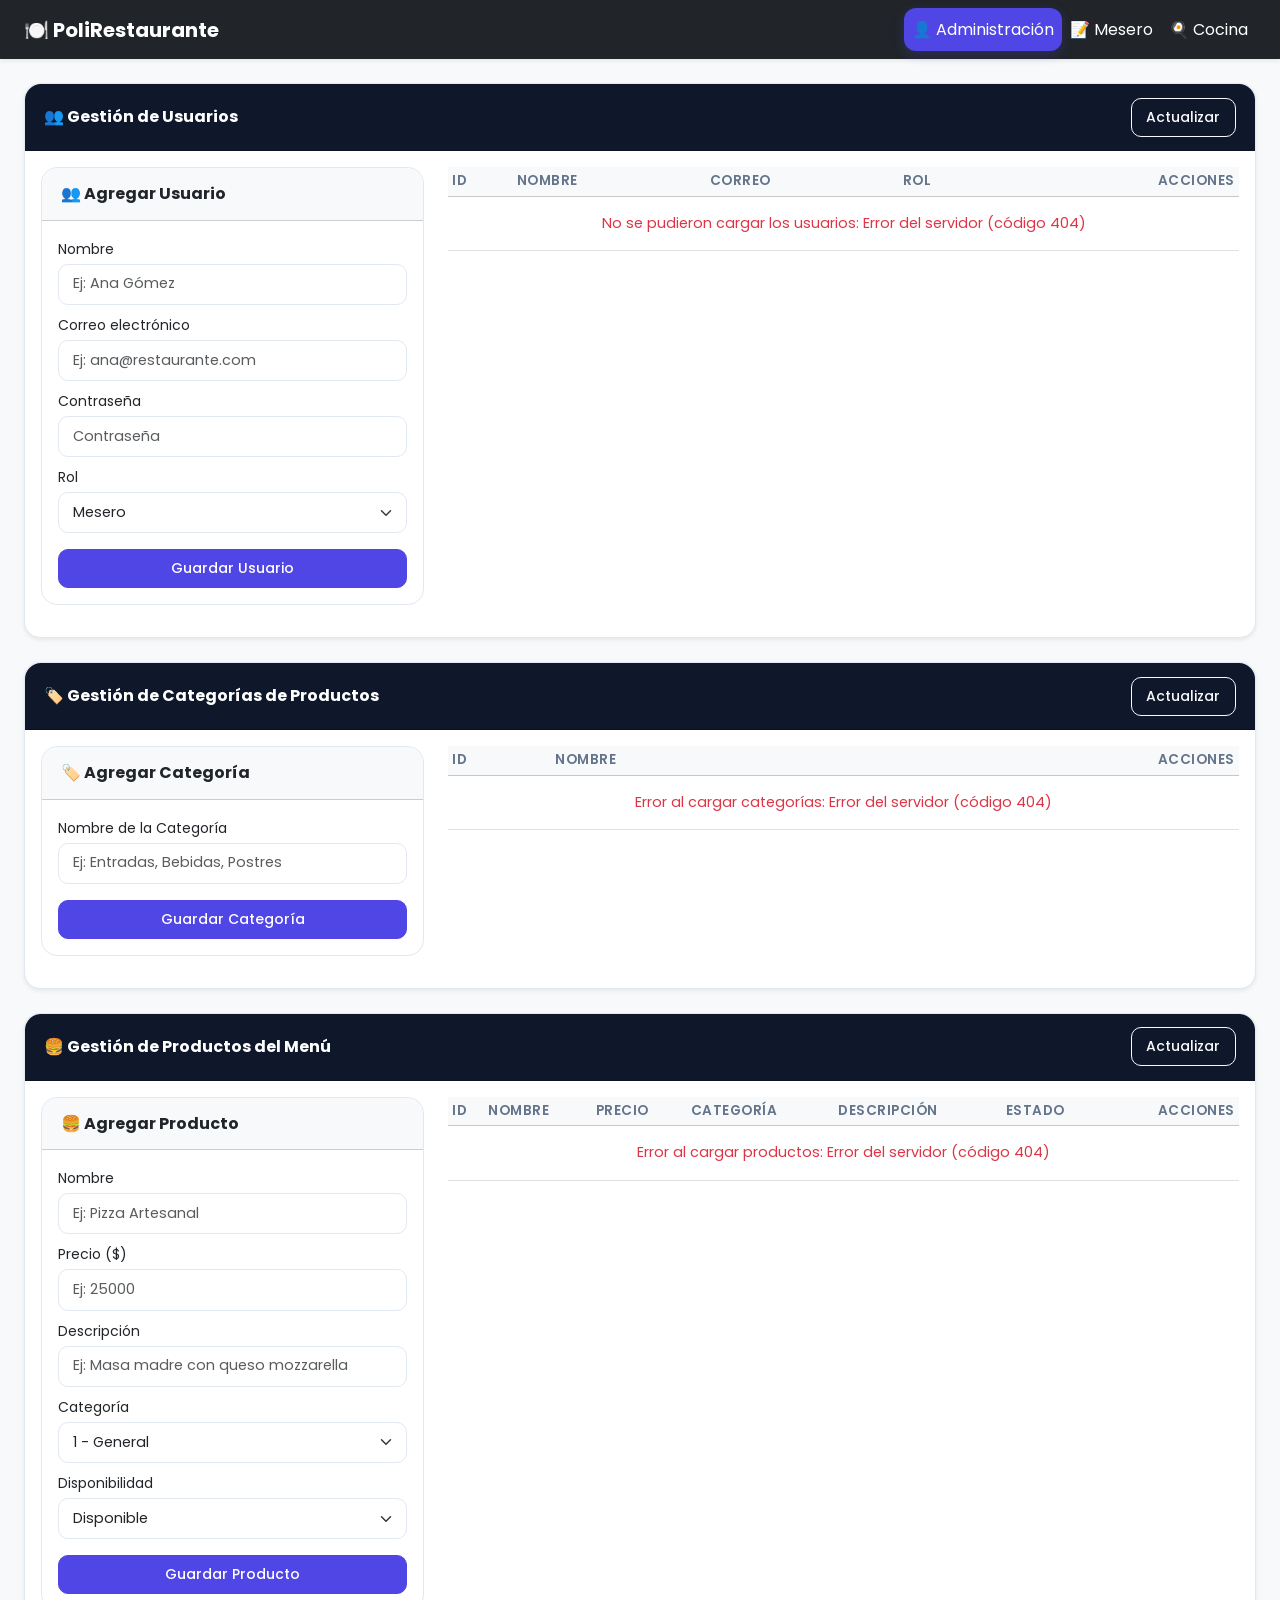
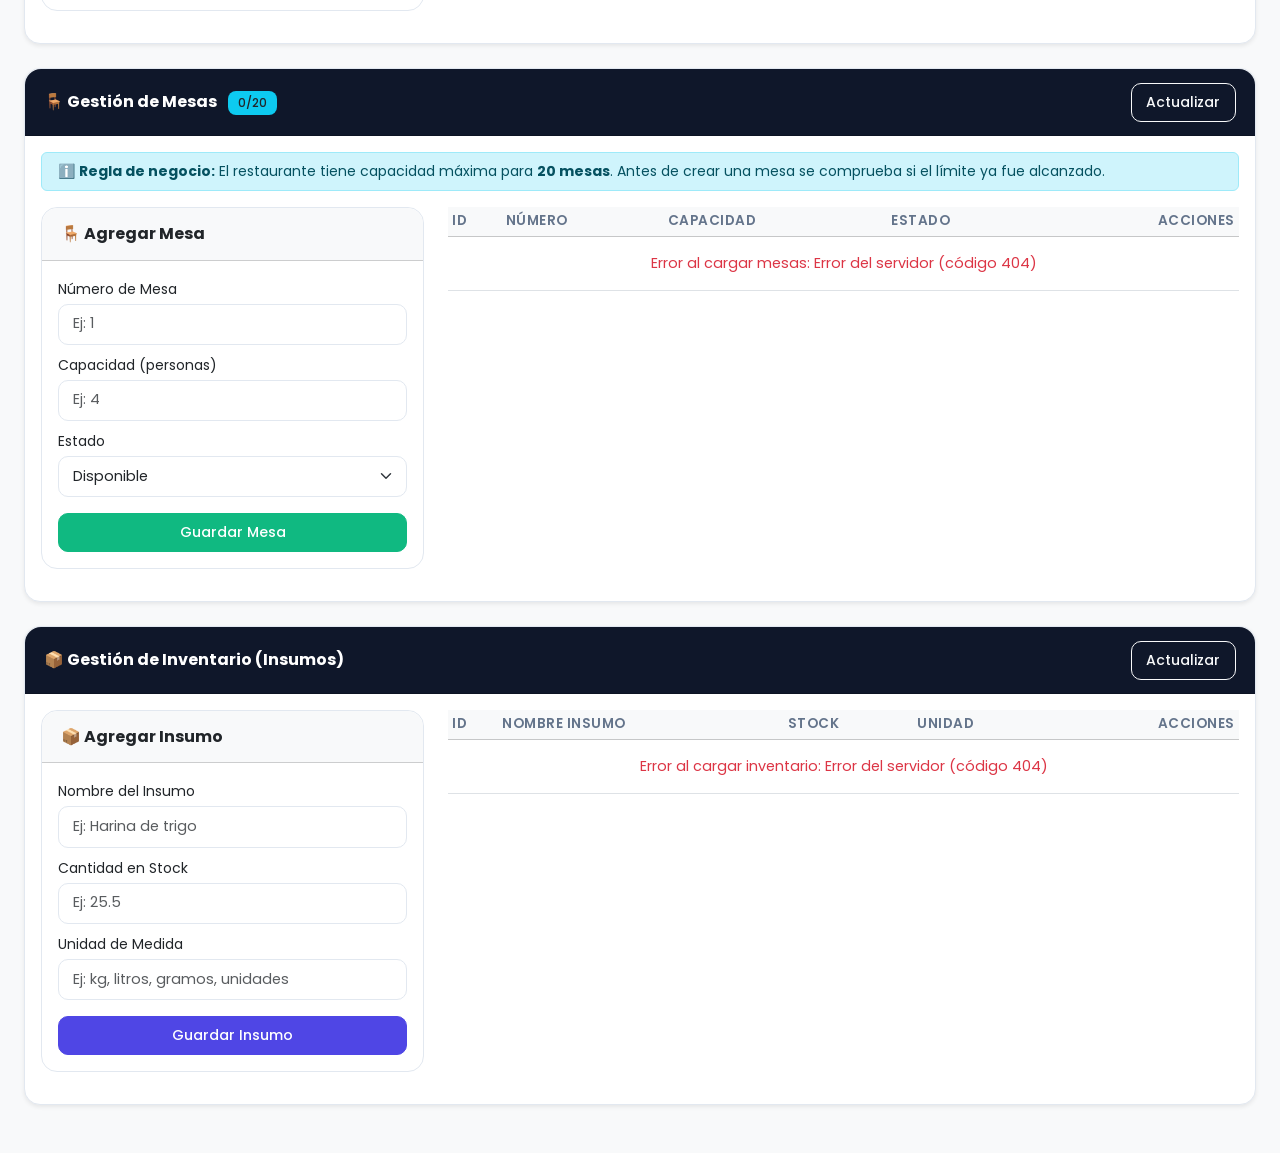
==== commit 61939a45: "Desarrollo del frontend" ====
--- a/static/index.html
+++ b/static/index.html
@@ -3,406 +3,397 @@
 <head>
     <meta charset="UTF-8">
     <meta name="viewport" content="width=device-width, initial-scale=1.0">
-    <title>PoliRestaurante - Sistema de Gestión</title>
+    <title>PoliRestaurante - Sistema Integral</title>
 
     <!-- Bootstrap 5 CSS -->
     <link href="https://cdn.jsdelivr.net/npm/bootstrap@5.3.0/dist/css/bootstrap.min.css" rel="stylesheet">
-    <!-- Bootstrap Icons -->
-    <link rel="stylesheet" href="https://cdn.jsdelivr.net/npm/bootstrap-icons@1.11.1/font/bootstrap-icons.css">
-    <!-- Estilos Personalizados PoliRestaurante -->
+    <!-- Estilos Personalizados -->
     <link href="/static/styles.css" rel="stylesheet">
 </head>
-<body class="bg-light py-4">
-
-    <div class="container-xl">
-        <!-- HEADER -->
-        <header class="d-flex flex-wrap justify-content-between align-items-center pb-3 mb-4 border-bottom">
-            <div class="d-flex align-items-center gap-2">
-                <span class="fs-2">🍽️</span>
-                <div>
-                    <h1 class="h3 fw-bold mb-0 text-primary">PoliRestaurante</h1>
-                    <small class="text-muted">Sistema Integral de Gestión - Admin, Mesero y Cocina</small>
-                </div>
+<body class="bg-light">
+
+    <!-- NAVBAR PRINCIPAL CON PESTAÑAS -->
+    <nav class="navbar navbar-expand-lg navbar-dark bg-dark sticky-top shadow-sm">
+        <div class="container-fluid px-4">
+            <a class="navbar-brand fw-bold" href="#">🍽️ PoliRestaurante</a>
+            <button class="navbar-toggler" type="button" data-bs-toggle="collapse" data-bs-target="#navPestanas">
+                <span class="navbar-toggler-icon"></span>
+            </button>
+            <div class="collapse navbar-collapse" id="navPestanas">
+                <ul class="navbar-nav ms-auto nav nav-pills" id="pills-tab" role="tablist">
+                    <li class="nav-item" role="presentation">
+                        <button class="nav-link active text-white" id="tab-admin-btn" data-bs-toggle="pill" data-bs-target="#tab-admin" type="button" role="tab">
+                            👤 Administración
+                        </button>
+                    </li>
+                    <li class="nav-item" role="presentation">
+                        <button class="nav-link text-white" id="tab-mesero-btn" data-bs-toggle="pill" data-bs-target="#tab-mesero" type="button" role="tab">
+                            📝 Mesero
+                        </button>
+                    </li>
+                    <li class="nav-item" role="presentation">
+                        <button class="nav-link text-white" id="tab-cocina-btn" data-bs-toggle="pill" data-bs-target="#tab-cocina" type="button" role="tab">
+                            🍳 Cocina
+                        </button>
+                    </li>
+                </ul>
             </div>
-            <div>
-                <span class="badge bg-primary px-3 py-2 rounded-pill fs-7">
-                    <i class="bi bi-shield-check me-1"></i> Panel de Control
-                </span>
+        </div>
+    </nav>
+
+    <!-- CONTENEDOR PRINCIPAL -->
+    <main class="container-fluid px-4 py-4">
+        <div class="tab-content" id="pills-tabContent">
+
+            <!-- ========================================== -->
+            <!-- PESTAÑA 1: ADMINISTRACIÓN                   -->
+            <!-- ========================================== -->
+            <div class="tab-pane fade show active" id="tab-admin" role="tabpanel">
+
+                <!-- 1. GESTIÓN DE USUARIOS -->
+                <div class="card shadow-sm border-0 mb-4">
+                    <div class="card-header bg-dark text-white fw-bold d-flex justify-content-between align-items-center">
+                        <span>👥 Gestión de Usuarios</span>
+                        <button class="btn btn-sm btn-outline-light" onclick="cargarUsuarios()">Actualizar</button>
+                    </div>
+                    <div class="card-body">
+                        <div class="row">
+                            <div class="col-lg-4 mb-3">
+                                <div class="card border">
+                                    <div class="card-header bg-light fw-bold" id="usuario-titulo">👥 Agregar Usuario</div>
+                                    <div class="card-body">
+                                        <form id="form-usuario" onsubmit="guardarUsuario(event)">
+                                            <input type="hidden" id="usuario-id">
+                                            <div class="mb-2">
+                                                <label class="form-label small mb-1">Nombre</label>
+                                                <input type="text" id="usuario-nombre" class="form-control form-control-sm" placeholder="Ej: Ana Gómez" required>
+                                            </div>
+                                            <div class="mb-2">
+                                                <label class="form-label small mb-1">Correo electrónico</label>
+                                                <input type="email" id="usuario-correo" class="form-control form-control-sm" placeholder="Ej: ana@restaurante.com" required>
+                                            </div>
+                                            <div class="mb-2">
+                                                <label class="form-label small mb-1">Contraseña</label>
+                                                <input type="password" id="usuario-contrasena" class="form-control form-control-sm" placeholder="Contraseña" autocomplete="new-password" required>
+                                            </div>
+                                            <div class="mb-3">
+                                                <label class="form-label small mb-1">Rol</label>
+                                                <select id="usuario-rol" class="form-select form-select-sm" required>
+                                                    <option value="mesero">Mesero</option>
+                                                    <option value="cocina">Cocina</option>
+                                                    <option value="admin">Administrador</option>
+                                                </select>
+                                            </div>
+                                            <button type="submit" id="usuario-guardar" class="btn btn-primary btn-sm w-100">Guardar Usuario</button>
+                                            <button type="button" id="usuario-cancelar" class="btn btn-outline-secondary btn-sm w-100 mt-2 d-none" onclick="cancelarEdicionUsuario()">Cancelar edición</button>
+                                        </form>
+                                    </div>
+                                </div>
+                            </div>
+                            <div class="col-lg-8">
+                                <div class="table-responsive">
+                                    <table class="table table-sm table-hover align-middle mb-0">
+                                        <thead class="table-light">
+                                            <tr><th>ID</th><th>Nombre</th><th>Correo</th><th>Rol</th><th class="text-end">Acciones</th></tr>
+                                        </thead>
+                                        <tbody id="tabla-usuarios">
+                                            <tr><td colspan="5" class="text-center py-3 text-muted">Cargando usuarios...</td></tr>
+                                        </tbody>
+                                    </table>
+                                </div>
+                            </div>
+                        </div>
+                    </div>
+                </div>
+
+                <!-- 2. GESTIÓN DE CATEGORÍAS -->
+                <div class="card shadow-sm border-0 mb-4">
+                    <div class="card-header bg-dark text-white fw-bold d-flex justify-content-between align-items-center">
+                        <span>🏷️ Gestión de Categorías de Productos</span>
+                        <button class="btn btn-sm btn-outline-light" onclick="cargarCategorias()">Actualizar</button>
+                    </div>
+                    <div class="card-body">
+                        <div class="row">
+                            <div class="col-lg-4 mb-3">
+                                <div class="card border">
+                                    <div class="card-header bg-light fw-bold" id="cat-titulo">🏷️ Agregar Categoría</div>
+                                    <div class="card-body">
+                                        <form id="form-categoria" onsubmit="guardarCategoria(event)">
+                                            <input type="hidden" id="cat-id">
+                                            <div class="mb-3">
+                                                <label class="form-label small mb-1">Nombre de la Categoría</label>
+                                                <input type="text" id="cat-nombre" class="form-control form-control-sm" placeholder="Ej: Entradas, Bebidas, Postres" required>
+                                            </div>
+                                            <button type="submit" id="cat-guardar" class="btn btn-primary btn-sm w-100">Guardar Categoría</button>
+                                            <button type="button" id="cat-cancelar" class="btn btn-outline-secondary btn-sm w-100 mt-2 d-none" onclick="cancelarEdicionCategoria()">Cancelar edición</button>
+                                        </form>
+                                    </div>
+                                </div>
+                            </div>
+                            <div class="col-lg-8">
+                                <div class="table-responsive">
+                                    <table class="table table-sm table-hover align-middle mb-0">
+                                        <thead class="table-light">
+                                            <tr><th>ID</th><th>Nombre</th><th class="text-end">Acciones</th></tr>
+                                        </thead>
+                                        <tbody id="tabla-categorias">
+                                            <tr><td colspan="3" class="text-center py-3 text-muted">Cargando categorías...</td></tr>
+                                        </tbody>
+                                    </table>
+                                </div>
+                            </div>
+                        </div>
+                    </div>
+                </div>
+
+                <!-- 3. GESTIÓN DE PRODUCTOS (MENÚ) -->
+                <div class="card shadow-sm border-0 mb-4">
+                    <div class="card-header bg-dark text-white fw-bold d-flex justify-content-between align-items-center">
+                        <span>🍔 Gestión de Productos del Menú</span>
+                        <button class="btn btn-sm btn-outline-light" onclick="cargarProductos()">Actualizar</button>
+                    </div>
+                    <div class="card-body">
+                        <div class="row">
+                            <div class="col-lg-4 mb-3">
+                                <div class="card border">
+                                    <div class="card-header bg-light fw-bold" id="prod-titulo">🍔 Agregar Producto</div>
+                                    <div class="card-body">
+                                        <form id="form-producto" onsubmit="guardarProducto(event)">
+                                            <input type="hidden" id="prod-id">
+                                            <div class="mb-2">
+                                                <label class="form-label small mb-1">Nombre</label>
+                                                <input type="text" id="prod-nombre" class="form-control form-control-sm" placeholder="Ej: Pizza Artesanal" required>
+                                            </div>
+                                            <div class="mb-2">
+                                                <label class="form-label small mb-1">Precio ($)</label>
+                                                <input type="number" step="0.01" id="prod-precio" class="form-control form-control-sm" placeholder="Ej: 25000" required>
+                                            </div>
+                                            <div class="mb-2">
+                                                <label class="form-label small mb-1">Descripción</label>
+                                                <input type="text" id="prod-descripcion" class="form-control form-control-sm" placeholder="Ej: Masa madre con queso mozzarella">
+                                            </div>
+                                            <div class="mb-2">
+                                                <label class="form-label small mb-1">Categoría</label>
+                                                <select id="prod-categoria" class="form-select form-select-sm">
+                                                    <option value="1">1 - General</option>
+                                                </select>
+                                            </div>
+                                            <div class="mb-3">
+                                                <label class="form-label small mb-1">Disponibilidad</label>
+                                                <select id="prod-disponible" class="form-select form-select-sm">
+                                                    <option value="true">Disponible</option>
+                                                    <option value="false">Agotado</option>
+                                                </select>
+                                            </div>
+                                            <button type="submit" id="prod-guardar" class="btn btn-primary btn-sm w-100">Guardar Producto</button>
+                                            <button type="button" id="prod-cancelar" class="btn btn-outline-secondary btn-sm w-100 mt-2 d-none" onclick="cancelarEdicionProducto()">Cancelar edición</button>
+                                        </form>
+                                    </div>
+                                </div>
+                            </div>
+                            <div class="col-lg-8">
+                                <div class="table-responsive">
+                                    <table class="table table-sm table-hover align-middle mb-0">
+                                        <thead class="table-light">
+                                            <tr><th>ID</th><th>Nombre</th><th>Precio</th><th>Categoría</th><th>Descripción</th><th>Estado</th><th class="text-end">Acciones</th></tr>
+                                        </thead>
+                                        <tbody id="tabla-productos">
+                                            <tr><td colspan="7" class="text-center py-3 text-muted">Cargando productos...</td></tr>
+                                        </tbody>
+                                    </table>
+                                </div>
+                            </div>
+                        </div>
+                    </div>
+                </div>
+
+                <!-- 4. GESTIÓN DE MESAS -->
+                <div class="card shadow-sm border-0 mb-4">
+                    <div class="card-header bg-dark text-white fw-bold d-flex justify-content-between align-items-center">
+                        <div>
+                            <span>🪑 Gestión de Mesas</span>
+                            <span id="mesas-contador" class="badge bg-info text-dark ms-2">0/20</span>
+                        </div>
+                        <button class="btn btn-sm btn-outline-light" onclick="cargarMesasAdmin()">Actualizar</button>
+                    </div>
+                    <div class="card-body">
+                        <div class="alert alert-info py-2 small mb-3">
+                            ℹ️ <strong>Regla de negocio:</strong> El restaurante tiene capacidad máxima para <strong>20 mesas</strong>. Antes de crear una mesa se comprueba si el límite ya fue alcanzado.
+                        </div>
+                        <div class="row">
+                            <div class="col-lg-4 mb-3">
+                                <div class="card border">
+                                    <div class="card-header bg-light fw-bold" id="mesa-titulo">🪑 Agregar Mesa</div>
+                                    <div class="card-body">
+                                        <form id="form-mesa" onsubmit="guardarMesa(event)">
+                                            <input type="hidden" id="mesa-id">
+                                            <div class="mb-2">
+                                                <label class="form-label small mb-1">Número de Mesa</label>
+                                                <input type="number" id="mesa-numero" class="form-control form-control-sm" placeholder="Ej: 1" required>
+                                            </div>
+                                            <div class="mb-2">
+                                                <label class="form-label small mb-1">Capacidad (personas)</label>
+                                                <input type="number" id="mesa-capacidad" class="form-control form-control-sm" placeholder="Ej: 4" required>
+                                            </div>
+                                            <div class="mb-3">
+                                                <label class="form-label small mb-1">Estado</label>
+                                                <select id="mesa-estado" class="form-select form-select-sm">
+                                                    <option value="disponible">Disponible</option>
+                                                    <option value="ocupada">Ocupada</option>
+                                                    <option value="mantenimiento">Mantenimiento</option>
+                                                </select>
+                                            </div>
+                                            <button type="submit" id="mesa-guardar" class="btn btn-success btn-sm w-100">Guardar Mesa</button>
+                                            <button type="button" id="mesa-cancelar" class="btn btn-outline-secondary btn-sm w-100 mt-2 d-none" onclick="cancelarEdicionMesa()">Cancelar edición</button>
+                                        </form>
+                                    </div>
+                                </div>
+                            </div>
+                            <div class="col-lg-8">
+                                <div class="table-responsive">
+                                    <table class="table table-sm table-hover align-middle mb-0">
+                                        <thead class="table-light">
+                                            <tr><th>ID</th><th>Número</th><th>Capacidad</th><th>Estado</th><th class="text-end">Acciones</th></tr>
+                                        </thead>
+                                        <tbody id="tabla-mesas">
+                                            <tr><td colspan="5" class="text-center py-3 text-muted">Cargando mesas...</td></tr>
+                                        </tbody>
+                                    </table>
+                                </div>
+                            </div>
+                        </div>
+                    </div>
+                </div>
+
+                <!-- 5. GESTIÓN DE INVENTARIO -->
+                <div class="card shadow-sm border-0 mb-4">
+                    <div class="card-header bg-dark text-white fw-bold d-flex justify-content-between align-items-center">
+                        <span>📦 Gestión de Inventario (Insumos)</span>
+                        <button class="btn btn-sm btn-outline-light" onclick="cargarInventario()">Actualizar</button>
+                    </div>
+                    <div class="card-body">
+                        <div class="row">
+                            <div class="col-lg-4 mb-3">
+                                <div class="card border">
+                                    <div class="card-header bg-light fw-bold" id="inv-titulo">📦 Agregar Insumo</div>
+                                    <div class="card-body">
+                                        <form id="form-inventario" onsubmit="guardarInsumo(event)">
+                                            <input type="hidden" id="inv-id">
+                                            <div class="mb-2">
+                                                <label class="form-label small mb-1">Nombre del Insumo</label>
+                                                <input type="text" id="inv-nombre" class="form-control form-control-sm" placeholder="Ej: Harina de trigo" required>
+                                            </div>
+                                            <div class="mb-2">
+                                                <label class="form-label small mb-1">Cantidad en Stock</label>
+                                                <input type="number" step="0.01" id="inv-cantidad" class="form-control form-control-sm" placeholder="Ej: 25.5" required>
+                                            </div>
+                                            <div class="mb-3">
+                                                <label class="form-label small mb-1">Unidad de Medida</label>
+                                                <input type="text" id="inv-unidad" class="form-control form-control-sm" placeholder="Ej: kg, litros, gramos, unidades" required>
+                                            </div>
+                                            <button type="submit" id="inv-guardar" class="btn btn-primary btn-sm w-100">Guardar Insumo</button>
+                                            <button type="button" id="inv-cancelar" class="btn btn-outline-secondary btn-sm w-100 mt-2 d-none" onclick="cancelarEdicionInsumo()">Cancelar edición</button>
+                                        </form>
+                                    </div>
+                                </div>
+                            </div>
+                            <div class="col-lg-8">
+                                <div class="table-responsive">
+                                    <table class="table table-sm table-hover align-middle mb-0">
+                                        <thead class="table-light">
+                                            <tr><th>ID</th><th>Nombre Insumo</th><th>Stock</th><th>Unidad</th><th class="text-end">Acciones</th></tr>
+                                        </thead>
+                                        <tbody id="tabla-inventario">
+                                            <tr><td colspan="5" class="text-center py-3 text-muted">Cargando inventario...</td></tr>
+                                        </tbody>
+                                    </table>
+                                </div>
+                            </div>
+                        </div>
+                    </div>
+                </div>
+
             </div>
-        </header>
-
-        <!-- ALERTA GLOBAL PARA NOTIFICACIONES -->
-        <div id="alerta-global" class="alert alert-dismissible fade d-none mb-3" role="alert">
-            <span id="alerta-mensaje"></span>
-            <button type="button" class="btn-close" onclick="cerrarAlerta()"></button>
-        </div>
-
-        <!-- NAVEGACIÓN POR PESTAÑAS (TABS) -->
-        <ul class="nav nav-pills nav-fill mb-4 bg-white p-2 rounded-4 shadow-sm border" id="pills-tab" role="tablist">
-            <li class="nav-item" role="presentation">
-                <button class="nav-link active fw-semibold" id="tab-mesas-btn" data-bs-toggle="pill" data-bs-target="#tab-mesas" type="button" role="tab">
-                    🪑 Mesas
-                </button>
-            </li>
-            <li class="nav-item" role="presentation">
-                <button class="nav-link fw-semibold" id="tab-productos-btn" data-bs-toggle="pill" data-bs-target="#tab-productos" type="button" role="tab">
-                    🍔 Menú y Productos
-                </button>
-            </li>
-            <li class="nav-item" role="presentation">
-                <button class="nav-link fw-semibold" id="tab-categorias-btn" data-bs-toggle="pill" data-bs-target="#tab-categorias" type="button" role="tab">
-                    🏷️ Categorías
-                </button>
-            </li>
-            <li class="nav-item" role="presentation">
-                <button class="nav-link fw-semibold" id="tab-usuarios-btn" data-bs-toggle="pill" data-bs-target="#tab-usuarios" type="button" role="tab">
-                    👥 Usuarios
-                </button>
-            </li>
-            <li class="nav-item" role="presentation">
-                <button class="nav-link fw-semibold" id="tab-pedidos-btn" data-bs-toggle="pill" data-bs-target="#tab-pedidos" type="button" role="tab">
-                    📝 Pedidos y Cocina
-                </button>
-            </li>
-            <li class="nav-item" role="presentation">
-                <button class="nav-link fw-semibold" id="tab-inventario-btn" data-bs-toggle="pill" data-bs-target="#tab-inventario" type="button" role="tab">
-                    📦 Inventario
-                </button>
-            </li>
-        </ul>
-
-        <!-- CONTENIDO DE LAS PESTAÑAS -->
-        <div class="tab-content" id="pills-tabContent">
-
-            <!-- ===================== PESTAÑA 1: MESAS ===================== -->
-            <div class="tab-pane fade show active" id="tab-mesas" role="tabpanel">
-                <div class="row">
-                    <!-- Formulario Mesa -->
-                    <div class="col-lg-4 mb-4">
-                        <div class="card shadow-sm border-0">
-                            <div id="mesa-card-header" class="card-header bg-dark text-white fw-bold">
-                                🪑 <span id="mesa-titulo">Agregar Mesa</span>
-                            </div>
-                            <div class="card-body">
-                                <form id="form-mesa" onsubmit="guardarMesa(event)">
-                                    <input type="hidden" id="mesa-id">
-                                    <div class="mb-2">
-                                        <label class="form-label small mb-1">Número de Mesa</label>
-                                        <input type="number" id="mesa-numero" class="form-control" placeholder="Ej: 1" required min="1">
+
+            <!-- ========================================== -->
+            <!-- PESTAÑA 2: MESERO                           -->
+            <!-- ========================================== -->
+            <div class="tab-pane fade" id="tab-mesero" role="tabpanel">
+
+                <div class="card shadow-sm border-0 mb-4">
+                    <div class="card-header bg-primary text-white fw-bold d-flex justify-content-between align-items-center">
+                        <span>📝 Panel de Pedidos</span>
+                        <div class="d-flex align-items-center gap-2">
+                            <label class="small text-white mb-0">Filtrar:</label>
+                            <select id="filtro-estado-pedidos" class="form-select form-select-sm" style="width: auto;" onchange="cargarPedidos()">
+                                <option value="">Todos los estados</option>
+                                <option value="PENDIENTE">PENDIENTE</option>
+                                <option value="EN_PREPARACION">EN PREPARACIÓN</option>
+                                <option value="LISTO">LISTO</option>
+                                <option value="ENTREGADO">ENTREGADO</option>
+                                <option value="CANCELADO">CANCELADO</option>
+                            </select>
+                            <button class="btn btn-sm btn-light" onclick="cargarPedidos()">Actualizar</button>
+                        </div>
+                    </div>
+                    <div class="card-body">
+                        <div class="row">
+                            <!-- Formulario Pedido -->
+                            <div class="col-lg-4 mb-3">
+                                <div class="card border">
+                                    <div class="card-header bg-light fw-bold" id="pedido-titulo">📝 Tomar Nuevo Pedido</div>
+                                    <div class="card-body">
+                                        <form id="form-pedido" onsubmit="guardarPedido(event)">
+                                            <input type="hidden" id="pedido-id">
+                                            <div class="mb-2">
+                                                <label class="form-label small mb-1">Tipo de Pedido</label>
+                                                <select id="pedido-tipo" class="form-select form-select-sm" required>
+                                                    <option value="salon">Salón (Mesa)</option>
+                                                    <option value="llevar">Para Llevar</option>
+                                                    <option value="domicilio">Domicilio</option>
+                                                </select>
+                                            </div>
+                                            <div class="mb-2">
+                                                <label class="form-label small mb-1">Mesa asignada</label>
+                                                <select id="pedido-mesa" class="form-select form-select-sm">
+                                                    <option value="">Cargando mesas...</option>
+                                                </select>
+                                                <small class="text-muted">Obligatorio si es para Salón</small>
+                                            </div>
+                                            <div class="mb-2">
+                                                <label class="form-label small mb-1">Mesero responsable</label>
+                                                <select id="pedido-mesero" class="form-select form-select-sm" required>
+                                                    <option value="">Cargando meseros...</option>
+                                                </select>
+                                            </div>
+                                            <div class="mb-3 d-none" id="campo-pedido-estado">
+                                                <label class="form-label small mb-1">Estado del Pedido</label>
+                                                <select id="pedido-estado" class="form-select form-select-sm">
+                                                    <option value="PENDIENTE">PENDIENTE</option>
+                                                    <option value="EN_PREPARACION">EN_PREPARACION</option>
+                                                    <option value="LISTO">LISTO</option>
+                                                    <option value="ENTREGADO">ENTREGADO</option>
+                                                    <option value="CANCELADO">CANCELADO</option>
+                                                </select>
+                                            </div>
+                                            <button type="submit" id="pedido-guardar" class="btn btn-primary btn-sm w-100">Crear Pedido</button>
+                                            <button type="button" id="pedido-cancelar" class="btn btn-outline-secondary btn-sm w-100 mt-2 d-none" onclick="cancelarEdicionPedido()">Cancelar edición</button>
+                                        </form>
                                     </div>
-                                    <div class="mb-2">
-                                        <label class="form-label small mb-1">Capacidad (personas)</label>
-                                        <input type="number" id="mesa-capacidad" class="form-control" placeholder="Ej: 4" required min="1">
-                                    </div>
-                                    <div class="mb-2" id="grupo-mesa-estado" style="display: none;">
-                                        <label class="form-label small mb-1">Estado</label>
-                                        <select id="mesa-estado" class="form-select">
-                                            <option value="disponible">Disponible</option>
-                                            <option value="ocupada">Ocupada</option>
-                                        </select>
-                                    </div>
-                                    <button type="submit" id="mesa-btn-guardar" class="btn btn-success btn-sm w-100 mt-2">Guardar Mesa</button>
-                                    <button type="button" id="mesa-btn-cancelar" class="btn btn-outline-secondary btn-sm w-100 mt-2 d-none" onclick="cancelarEdicionMesa()">Cancelar edición</button>
-                                </form>
-                                <div class="mt-3 p-2 bg-light rounded text-center small text-muted border">
-                                    <i class="bi bi-info-circle me-1"></i> <strong>Regla del Manager:</strong> Máximo 20 mesas en el restaurante.
-                                </div>
-                            </div>
-                        </div>
-                    </div>
-
-                    <!-- Lista de Mesas -->
-                    <div class="col-lg-8 mb-4">
-                        <div class="card shadow-sm border-0">
-                            <div class="card-header bg-success text-white d-flex justify-content-between align-items-center">
-                                <h5 class="mb-0 fs-6">Listado de Mesas (<span id="contador-mesas">0</span>/20)</h5>
-                                <button onclick="cargarMesas()" class="btn btn-sm btn-light">Actualizar</button>
-                            </div>
-                            <div class="card-body p-0">
+                                </div>
+                            </div>
+
+                            <!-- Tabla Pedidos -->
+                            <div class="col-lg-8">
                                 <div class="table-responsive">
-                                    <table class="table table-hover table-sm align-middle mb-0">
+                                    <table class="table table-sm table-hover align-middle mb-0">
                                         <thead class="table-light">
                                             <tr>
-                                                <th>ID</th>
-                                                <th>Número</th>
-                                                <th>Capacidad</th>
-                                                <th>Estado</th>
-                                                <th class="text-end">Acciones</th>
-                                            </tr>
-                                        </thead>
-                                        <tbody id="tabla-mesas">
-                                            <tr><td colspan="5" class="text-muted text-center py-3">Cargando mesas...</td></tr>
-                                        </tbody>
-                                    </table>
-                                </div>
-                            </div>
-                        </div>
-                    </div>
-                </div>
-            </div>
-
-            <!-- ===================== PESTAÑA 2: PRODUCTOS ===================== -->
-            <div class="tab-pane fade" id="tab-productos" role="tabpanel">
-                <div class="row">
-                    <!-- Formulario Producto -->
-                    <div class="col-lg-4 mb-4">
-                        <div class="card shadow-sm border-0">
-                            <div id="producto-card-header" class="card-header bg-dark text-white fw-bold">
-                                🍔 <span id="producto-titulo">Agregar Producto al Menú</span>
-                            </div>
-                            <div class="card-body">
-                                <form id="form-producto" onsubmit="guardarProducto(event)">
-                                    <input type="hidden" id="prod-id">
-                                    <div class="mb-2">
-                                        <label class="form-label small mb-1">Nombre</label>
-                                        <input type="text" id="prod-nombre" class="form-control" placeholder="Ej: Hamburguesa Especial" required>
-                                    </div>
-                                    <div class="mb-2">
-                                        <label class="form-label small mb-1">Precio ($)</label>
-                                        <input type="number" step="0.01" id="prod-precio" class="form-control" placeholder="Ej: 15000" required min="0">
-                                    </div>
-                                    <div class="mb-2">
-                                        <label class="form-label small mb-1">Categoría</label>
-                                        <select id="prod-categoria-select" class="form-select" required>
-                                            <option value="">Cargando categorías...</option>
-                                        </select>
-                                    </div>
-                                    <div class="mb-2">
-                                        <label class="form-label small mb-1">Descripción</label>
-                                        <textarea id="prod-descripcion" class="form-control" rows="2" placeholder="Ingredientes o detalles..."></textarea>
-                                    </div>
-                                    <div class="form-check form-switch mb-2">
-                                        <input class="form-check-input" type="checkbox" id="prod-disponibilidad" checked>
-                                        <label class="form-check-label small" for="prod-disponibilidad">Disponible para venta</label>
-                                    </div>
-                                    <button type="submit" id="prod-btn-guardar" class="btn btn-primary btn-sm w-100 mt-2">Guardar Producto</button>
-                                    <button type="button" id="prod-btn-cancelar" class="btn btn-outline-secondary btn-sm w-100 mt-2 d-none" onclick="cancelarEdicionProducto()">Cancelar edición</button>
-                                </form>
-                            </div>
-                        </div>
-                    </div>
-
-                    <!-- Lista de Productos -->
-                    <div class="col-lg-8 mb-4">
-                        <div class="card shadow-sm border-0">
-                            <div class="card-header bg-primary text-white d-flex justify-content-between align-items-center">
-                                <h5 class="mb-0 fs-6">Gestión de Productos del Menú</h5>
-                                <button onclick="cargarProductos()" class="btn btn-sm btn-light">Actualizar</button>
-                            </div>
-                            <div class="card-body p-0">
-                                <div class="table-responsive">
-                                    <table class="table table-hover table-sm align-middle mb-0">
-                                        <thead class="table-light">
-                                            <tr>
-                                                <th>ID</th>
-                                                <th>Nombre</th>
-                                                <th>Precio</th>
-                                                <th>Categoría</th>
-                                                <th>Estado</th>
-                                                <th class="text-end">Acciones</th>
-                                            </tr>
-                                        </thead>
-                                        <tbody id="tabla-productos">
-                                            <tr><td colspan="6" class="text-muted text-center py-3">Cargando productos...</td></tr>
-                                        </tbody>
-                                    </table>
-                                </div>
-                            </div>
-                        </div>
-                    </div>
-                </div>
-            </div>
-
-            <!-- ===================== PESTAÑA 3: CATEGORÍAS ===================== -->
-            <div class="tab-pane fade" id="tab-categorias" role="tabpanel">
-                <div class="row">
-                    <!-- Formulario Categoría -->
-                    <div class="col-lg-4 mb-4">
-                        <div class="card shadow-sm border-0">
-                            <div class="card-header bg-dark text-white fw-bold">
-                                🏷️ <span id="categoria-titulo">Agregar Categoría</span>
-                            </div>
-                            <div class="card-body">
-                                <form id="form-categoria" onsubmit="guardarCategoria(event)">
-                                    <input type="hidden" id="cat-id">
-                                    <div class="mb-2">
-                                        <label class="form-label small mb-1">Nombre de la Categoría</label>
-                                        <input type="text" id="cat-nombre" class="form-control" placeholder="Ej: Bebidas, Postres, Platos Fuertes" required>
-                                    </div>
-                                    <button type="submit" id="cat-btn-guardar" class="btn btn-primary btn-sm w-100 mt-2">Guardar Categoría</button>
-                                    <button type="button" id="cat-btn-cancelar" class="btn btn-outline-secondary btn-sm w-100 mt-2 d-none" onclick="cancelarEdicionCategoria()">Cancelar edición</button>
-                                </form>
-                            </div>
-                        </div>
-                    </div>
-
-                    <!-- Lista de Categorías -->
-                    <div class="col-lg-8 mb-4">
-                        <div class="card shadow-sm border-0">
-                            <div class="card-header bg-secondary text-white d-flex justify-content-between align-items-center">
-                                <h5 class="mb-0 fs-6">Categorías Registradas</h5>
-                                <button onclick="cargarCategorias()" class="btn btn-sm btn-light">Actualizar</button>
-                            </div>
-                            <div class="card-body p-0">
-                                <div class="table-responsive">
-                                    <table class="table table-hover table-sm align-middle mb-0">
-                                        <thead class="table-light">
-                                            <tr>
-                                                <th>ID</th>
-                                                <th>Nombre</th>
-                                                <th class="text-end">Acciones</th>
-                                            </tr>
-                                        </thead>
-                                        <tbody id="tabla-categorias">
-                                            <tr><td colspan="3" class="text-muted text-center py-3">Cargando categorías...</td></tr>
-                                        </tbody>
-                                    </table>
-                                </div>
-                            </div>
-                        </div>
-                    </div>
-                </div>
-            </div>
-
-            <!-- ===================== PESTAÑA 4: USUARIOS ===================== -->
-            <div class="tab-pane fade" id="tab-usuarios" role="tabpanel">
-                <div class="row">
-                    <!-- Formulario Usuario -->
-                    <div class="col-lg-4 mb-4">
-                        <div class="card shadow-sm border-0">
-                            <div id="usuario-titulo" class="card-header bg-dark text-white fw-bold">
-                                👥 Agregar Usuario
-                            </div>
-                            <div class="card-body">
-                                <form id="form-usuario" onsubmit="guardarUsuario(event)">
-                                    <input type="hidden" id="usuario-id">
-                                    <div class="mb-2">
-                                        <label class="form-label small mb-1">Nombre</label>
-                                        <input type="text" id="usuario-nombre" class="form-control" placeholder="Ej: Ana Gómez" required>
-                                    </div>
-                                    <div class="mb-2">
-                                        <label class="form-label small mb-1">Correo</label>
-                                        <input type="email" id="usuario-correo" class="form-control" placeholder="Ej: ana@restaurante.com" required>
-                                    </div>
-                                    <div class="mb-2">
-                                        <label class="form-label small mb-1">Contraseña</label>
-                                        <input type="password" id="usuario-contrasena" class="form-control" placeholder="Contraseña" autocomplete="new-password" required>
-                                    </div>
-                                    <div class="mb-2">
-                                        <label class="form-label small mb-1">Rol</label>
-                                        <select id="usuario-rol" class="form-select" required>
-                                            <option value="mesero">Mesero</option>
-                                            <option value="cocina">Cocina</option>
-                                            <option value="admin">Administrador</option>
-                                        </select>
-                                    </div>
-                                    <button type="submit" id="usuario-guardar" class="btn btn-primary btn-sm w-100 mt-2">Guardar Usuario</button>
-                                    <button type="button" id="usuario-cancelar" class="btn btn-outline-secondary btn-sm w-100 mt-2 d-none" onclick="cancelarEdicionUsuario()">Cancelar edición</button>
-                                </form>
-                            </div>
-                        </div>
-                    </div>
-
-                    <!-- Lista de Usuarios -->
-                    <div class="col-lg-8 mb-4">
-                        <div class="card shadow-sm border-0">
-                            <div class="card-header bg-primary text-white d-flex justify-content-between align-items-center">
-                                <h5 class="mb-0 fs-6">Usuarios del Restaurante</h5>
-                                <button onclick="cargarUsuarios()" class="btn btn-sm btn-light">Actualizar</button>
-                            </div>
-                            <div class="card-body p-0">
-                                <div class="table-responsive">
-                                    <table class="table table-hover table-sm align-middle mb-0">
-                                        <thead class="table-light">
-                                            <tr>
-                                                <th>ID</th>
-                                                <th>Nombre</th>
-                                                <th>Correo</th>
-                                                <th>Rol</th>
-                                                <th class="text-end">Acciones</th>
-                                            </tr>
-                                        </thead>
-                                        <tbody id="tabla-usuarios">
-                                            <tr><td colspan="5" class="text-muted text-center py-3">Cargando usuarios...</td></tr>
-                                        </tbody>
-                                    </table>
-                                </div>
-                            </div>
-                        </div>
-                    </div>
-                </div>
-            </div>
-
-            <!-- ===================== PESTAÑA 5: PEDIDOS Y COCINA ===================== -->
-            <div class="tab-pane fade" id="tab-pedidos" role="tabpanel">
-                <div class="row">
-                    <!-- Formulario Crear Pedido -->
-                    <div class="col-lg-4 mb-4">
-                        <div class="card shadow-sm border-0">
-                            <div class="card-header bg-dark text-white fw-bold">
-                                📝 Nuevo Pedido
-                            </div>
-                            <div class="card-body">
-                                <form id="form-pedido" onsubmit="crearPedido(event)">
-                                    <div class="mb-2">
-                                        <label class="form-label small mb-1">Tipo de Pedido</label>
-                                        <select id="pedido-tipo" class="form-select" onchange="toggleMesaRequerida()">
-                                            <option value="salon">Para Salón</option>
-                                            <option value="para_llevar">Para Llevar</option>
-                                        </select>
-                                    </div>
-                                    <div class="mb-2" id="grupo-pedido-mesa">
-                                        <label class="form-label small mb-1">Mesa Asignada</label>
-                                        <select id="pedido-mesa-select" class="form-select">
-                                            <option value="">Cargando mesas disponibles...</option>
-                                        </select>
-                                    </div>
-                                    <div class="mb-2">
-                                        <label class="form-label small mb-1">Mesero que atiende</label>
-                                        <select id="pedido-mesero-select" class="form-select" required>
-                                            <option value="">Cargando meseros...</option>
-                                        </select>
-                                    </div>
-                                    <button type="submit" class="btn btn-success btn-sm w-100 mt-2">Crear Pedido</button>
-                                </form>
-                                <div class="mt-3 p-2 bg-light rounded text-center small text-muted border">
-                                    <i class="bi bi-arrow-repeat me-1"></i> <strong>Interacción de Entidades:</strong> Al crear un pedido de salón, la mesa pasa automáticamente a <em>Ocupada</em>. Al entregarlo o cancelarlo, se libera a <em>Disponible</em>.
-                                </div>
-                            </div>
-                        </div>
-                    </div>
-
-                    <!-- Lista de Pedidos -->
-                    <div class="col-lg-8 mb-4">
-                        <div class="card shadow-sm border-0">
-                            <div class="card-header bg-dark text-white d-flex justify-content-between align-items-center">
-                                <h5 class="mb-0 fs-6">Control de Pedidos y Cocina</h5>
-                                <div class="d-flex gap-2">
-                                    <select id="filtro-pedidos-estado" class="form-select form-select-sm" style="width: auto;" onchange="cargarPedidos()">
-                                        <option value="">Todos los estados</option>
-                                        <option value="PENDIENTE">Pendientes</option>
-                                        <option value="EN PREPARACIÓN">En preparación</option>
-                                        <option value="LISTO">Listos</option>
-                                        <option value="ENTREGADO">Entregados</option>
-                                        <option value="CANCELADO">Cancelados</option>
-                                    </select>
-                                    <button onclick="cargarPedidos()" class="btn btn-sm btn-light">Actualizar</button>
-                                </div>
-                            </div>
-                            <div class="card-body p-0">
-                                <div class="table-responsive">
-                                    <table class="table table-hover table-sm align-middle mb-0">
-                                        <thead class="table-light">
-                                            <tr>
-                                                <th>ID</th>
-                                                <th>Mesa</th>
-                                                <th>Tipo</th>
-                                                <th>Estado</th>
-                                                <th class="text-end">Cambiar Estado (Cocina/Mesero)</th>
+                                                <th>ID</th><th>Mesa</th><th>Mesero</th><th>Tipo</th><th>Estado</th><th>Hora</th><th class="text-end">Acciones</th>
                                             </tr>
                                         </thead>
                                         <tbody id="tabla-pedidos">
-                                            <tr><td colspan="5" class="text-muted text-center py-3">Cargando pedidos...</td></tr>
+                                            <tr><td colspan="7" class="text-center py-3 text-muted">Cargando pedidos...</td></tr>
                                         </tbody>
                                     </table>
                                 </div>
@@ -410,76 +401,113 @@
                         </div>
                     </div>
                 </div>
+
             </div>
 
-            <!-- ===================== PESTAÑA 6: INVENTARIO ===================== -->
-            <div class="tab-pane fade" id="tab-inventario" role="tabpanel">
-                <div class="row">
-                    <!-- Formulario Inventario -->
-                    <div class="col-lg-4 mb-4">
-                        <div class="card shadow-sm border-0">
-                            <div class="card-header bg-dark text-white fw-bold">
-                                📦 <span id="inv-titulo">Agregar Insumo</span>
-                            </div>
-                            <div class="card-body">
-                                <form id="form-inventario" onsubmit="guardarInventario(event)">
-                                    <input type="hidden" id="inv-id">
-                                    <div class="mb-2">
-                                        <label class="form-label small mb-1">Nombre del Insumo</label>
-                                        <input type="text" id="inv-nombre" class="form-control" placeholder="Ej: Carne de Res, Tomate, Harina" required>
-                                    </div>
-                                    <div class="mb-2">
-                                        <label class="form-label small mb-1">Cantidad</label>
-                                        <input type="number" step="0.01" id="inv-cantidad" class="form-control" placeholder="Ej: 25.5" required min="0">
-                                    </div>
-                                    <div class="mb-2">
-                                        <label class="form-label small mb-1">Unidad de Medida</label>
-                                        <input type="text" id="inv-unidad" class="form-control" placeholder="Ej: kg, litros, gramos, unidades" required>
-                                    </div>
-                                    <button type="submit" id="inv-btn-guardar" class="btn btn-primary btn-sm w-100 mt-2">Guardar Insumo</button>
-                                    <button type="button" id="inv-btn-cancelar" class="btn btn-outline-secondary btn-sm w-100 mt-2 d-none" onclick="cancelarEdicionInventario()">Cancelar edición</button>
-                                </form>
-                            </div>
-                        </div>
-                    </div>
-
-                    <!-- Lista de Inventario -->
-                    <div class="col-lg-8 mb-4">
-                        <div class="card shadow-sm border-0">
-                            <div class="card-header bg-warning text-dark d-flex justify-content-between align-items-center">
-                                <h5 class="mb-0 fs-6 fw-bold">Existencias en Inventario</h5>
-                                <button onclick="cargarInventario()" class="btn btn-sm btn-dark">Actualizar</button>
-                            </div>
-                            <div class="card-body p-0">
-                                <div class="table-responsive">
-                                    <table class="table table-hover table-sm align-middle mb-0">
-                                        <thead class="table-light">
-                                            <tr>
-                                                <th>ID</th>
-                                                <th>Insumo</th>
-                                                <th>Cantidad</th>
-                                                <th>Unidad</th>
-                                                <th class="text-end">Acciones</th>
-                                            </tr>
-                                        </thead>
-                                        <tbody id="tabla-inventario">
-                                            <tr><td colspan="5" class="text-muted text-center py-3">Cargando inventario...</td></tr>
-                                        </tbody>
-                                    </table>
-                                </div>
-                            </div>
-                        </div>
-                    </div>
-                </div>
+            <!-- ========================================== -->
+            <!-- PESTAÑA 3: COCINA                           -->
+            <!-- ========================================== -->
+            <div class="tab-pane fade" id="tab-cocina" role="tabpanel">
+
+                <div class="card shadow-sm border-0">
+                    <div class="card-header bg-dark text-white fw-bold d-flex justify-content-between align-items-center">
+                        <div class="d-flex align-items-center gap-2">
+                            <span>🍳 Cola de Comandas en Cocina</span>
+                        </div>
+                        <div class="d-flex align-items-center gap-2">
+                            <label class="small text-white mb-0">Ver:</label>
+                            <select id="filtro-estado-cocina" class="form-select form-select-sm" style="width: auto;" onchange="cargarCocina()">
+                                <option value="PENDIENTES_TODOS">Pendientes + En Preparación</option>
+                                <option value="PENDIENTE">Solo Pendientes</option>
+                                <option value="EN_PREPARACION">Solo En Preparación</option>
+                                <option value="LISTO">Solo Listos</option>
+                                <option value="">Todos los pedidos</option>
+                            </select>
+                            <button class="btn btn-sm btn-light" onclick="cargarCocina()">Actualizar</button>
+                        </div>
+                    </div>
+                    <div class="card-body">
+                        <div id="cola-pedidos-cocina" class="row">
+                            <div class="col-12 text-center text-muted py-4">Cargando comandas...</div>
+                        </div>
+                    </div>
+                </div>
+
             </div>
 
-        </div> <!-- /tab-content -->
-
-    </div> <!-- /container -->
-
-    <!-- Bootstrap 5 JS Bundle -->
+        </div>
+    </main>
+
+    <!-- ======================================================== -->
+    <!-- MODAL EMERGENTE: ÍTEMS DEL PEDIDO (MESERO)               -->
+    <!-- ======================================================== -->
+    <div class="modal fade" id="modalItemsPedido" tabindex="-1" aria-labelledby="modalItemsPedidoLabel" aria-hidden="true">
+        <div class="modal-dialog modal-lg modal-dialog-centered">
+            <div class="modal-content shadow border-0">
+                <div class="modal-header bg-dark text-white">
+                    <h5 class="modal-title fs-6" id="modalItemsPedidoLabel">
+                        🍽️ Ítems del Pedido #<span id="modal-items-pedido-id"></span>
+                    </h5>
+                    <button type="button" class="btn-close btn-close-white" data-bs-dismiss="modal" aria-label="Close"></button>
+                </div>
+                <div class="modal-body">
+                    <!-- Formulario agregar producto al pedido -->
+                    <form id="form-item-pedido" onsubmit="guardarItemPedido(event)" class="row g-2 align-items-end mb-3 p-2 bg-light rounded border">
+                        <input type="hidden" id="item-id">
+                        <div class="col-md-6">
+                            <label class="form-label small mb-1">Producto</label>
+                            <select id="item-producto" class="form-select form-select-sm" required>
+                                <option value="">Cargando productos...</option>
+                            </select>
+                        </div>
+                        <div class="col-md-3">
+                            <label class="form-label small mb-1">Cantidad</label>
+                            <input type="number" id="item-cantidad" class="form-control form-control-sm" min="1" value="1" required>
+                        </div>
+                        <div class="col-md-3 d-flex gap-1">
+                            <button type="submit" id="item-btn-guardar" class="btn btn-primary btn-sm w-100">Agregar Ítem</button>
+                            <button type="button" id="item-btn-cancelar" class="btn btn-outline-secondary btn-sm d-none" onclick="cancelarEdicionItem()">✕</button>
+                        </div>
+                    </form>
+
+                    <!-- Tabla de productos del pedido -->
+                    <div class="table-responsive">
+                        <table class="table table-sm table-bordered align-middle mb-2">
+                            <thead class="table-light">
+                                <tr>
+                                    <th>Producto</th>
+                                    <th>Precio Unit.</th>
+                                    <th>Cantidad</th>
+                                    <th>Subtotal</th>
+                                    <th class="text-end">Acciones</th>
+                                </tr>
+                            </thead>
+                            <tbody id="tabla-items-pedido">
+                                <tr><td colspan="5" class="text-center py-3 text-muted">Cargando ítems...</td></tr>
+                            </tbody>
+                        </table>
+                    </div>
+
+                    <div class="d-flex justify-content-end align-items-center mt-2 p-2 bg-light rounded">
+                        <span class="fs-6 me-2">Total del Pedido:</span>
+                        <strong class="fs-5 text-primary" id="total-pedido-modal">$0.00</strong>
+                    </div>
+                </div>
+                <div class="modal-footer">
+                    <button type="button" class="btn btn-secondary btn-sm" data-bs-dismiss="modal">Cerrar</button>
+                </div>
+            </div>
+        </div>
+    </div>
+
+    <!-- Bootstrap 5 Bundle JS -->
     <script src="https://cdn.jsdelivr.net/npm/bootstrap@5.3.0/dist/js/bootstrap.bundle.min.js"></script>
-    <!-- Script JavaScript Modular -->
+
+    <!-- Módulos JavaScript Divididos -->
+    <script src="/static/api.js"></script>
+    <script src="/static/admin.js"></script>
+    <script src="/static/mesero.js"></script>
+    <script src="/static/cocina.js"></script>
     <script src="/static/app.js"></script>
 </body>
 </html>
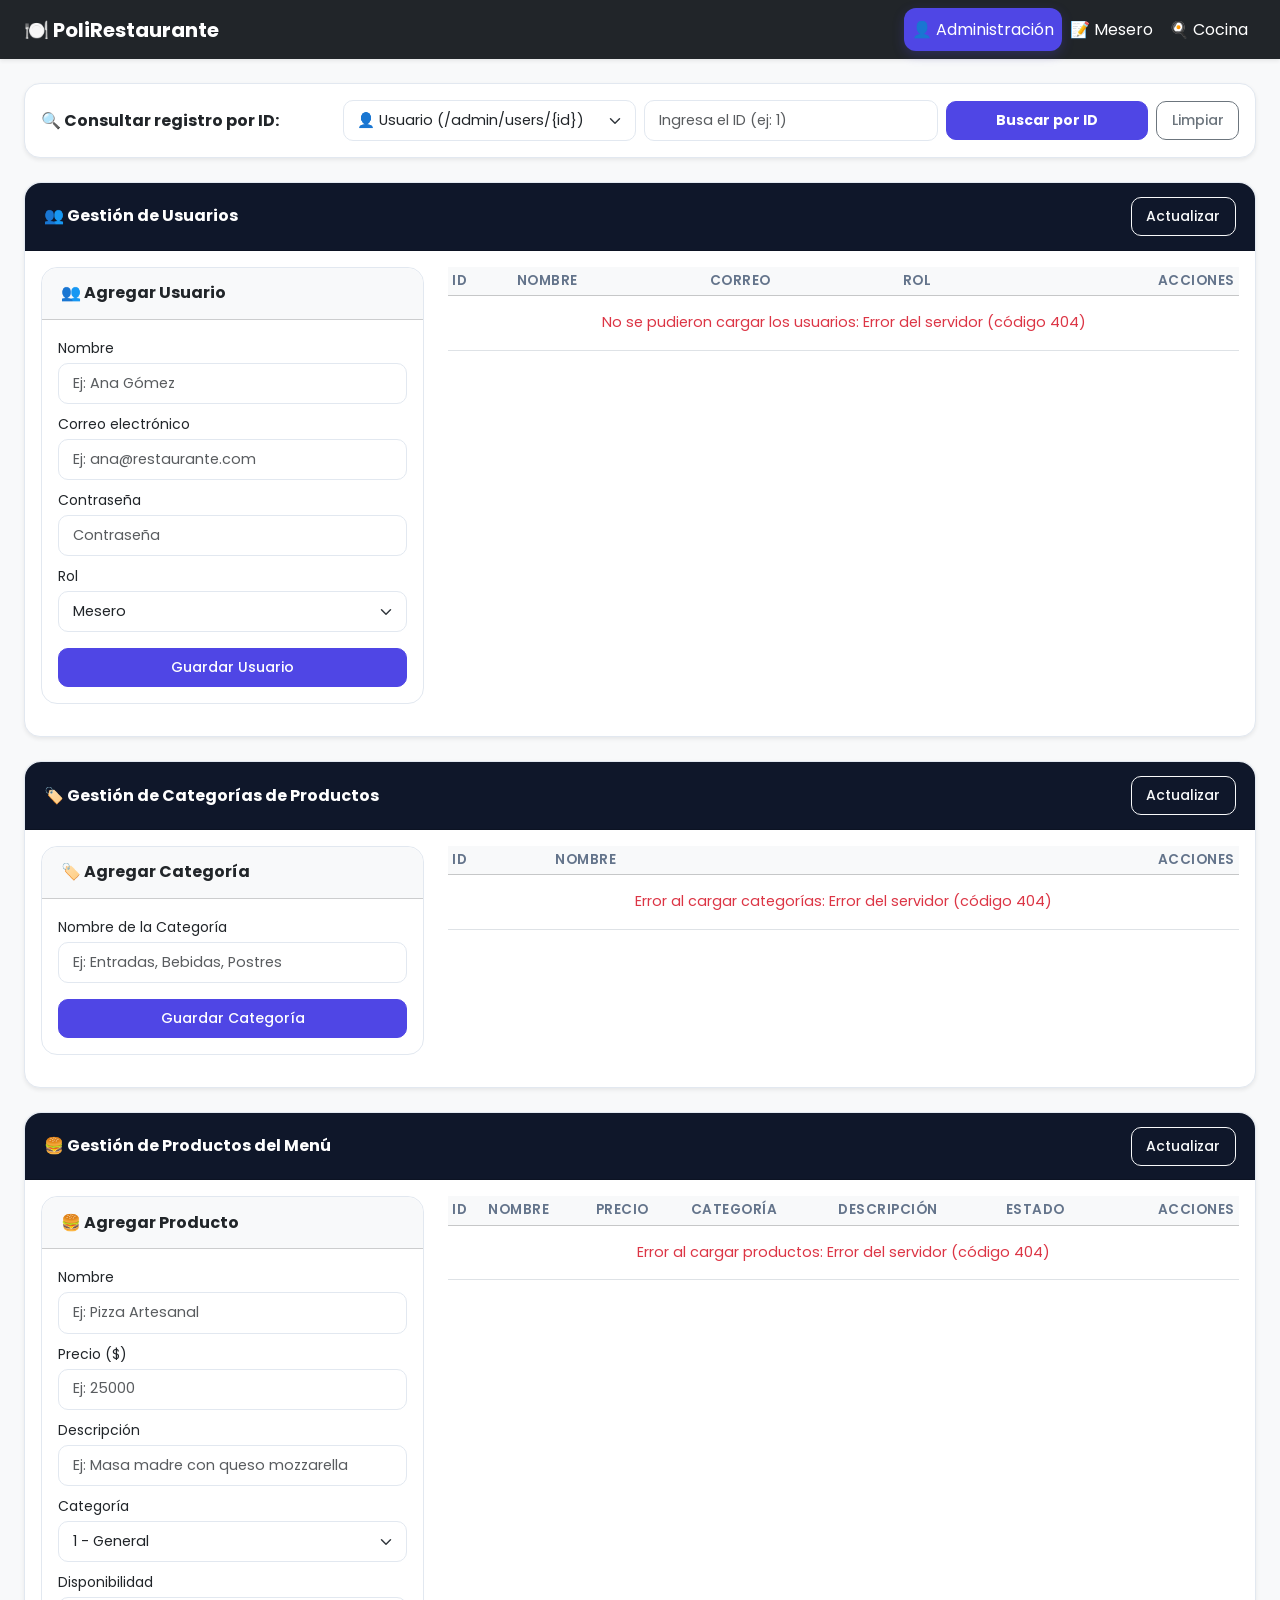
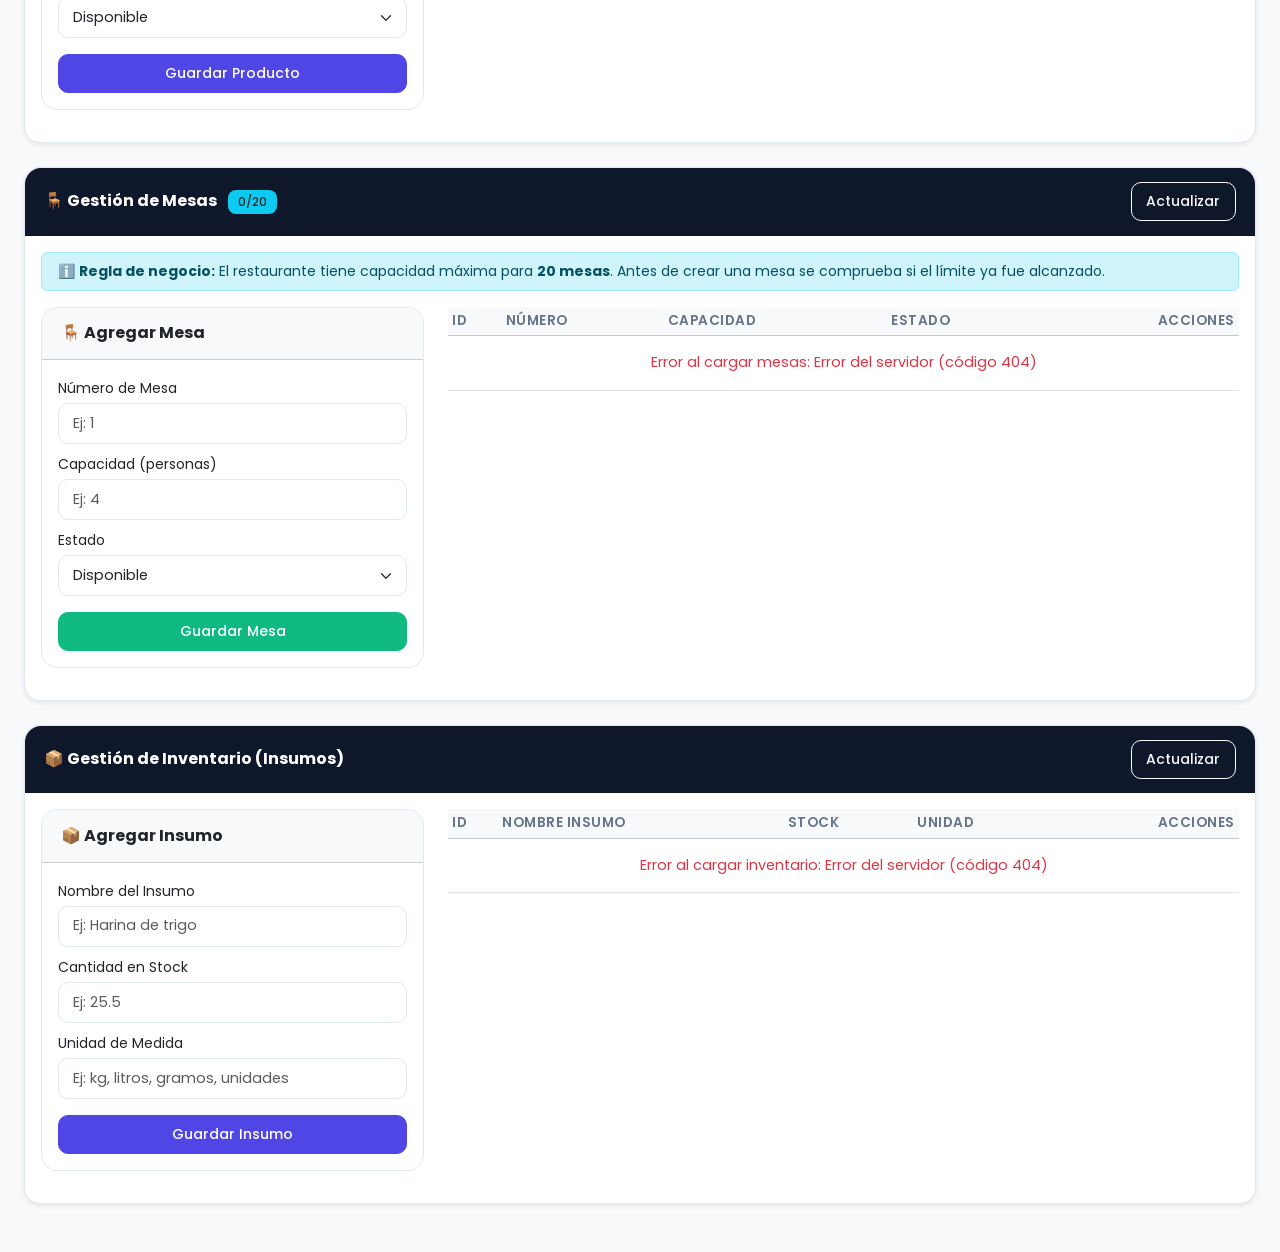
==== commit b46178be: "feat: anadir formulario de consulta directa por ID para todas las entidades" ====
--- a/static/index.html
+++ b/static/index.html
@@ -43,6 +43,37 @@
 
     <!-- CONTENEDOR PRINCIPAL -->
     <main class="container-fluid px-4 py-4">
+
+        <!-- ======================================================== -->
+        <!-- FORMULARIO DE CONSULTA RÁPIDA POR ID (GLOBAL)            -->
+        <!-- ======================================================== -->
+        <div class="card shadow-sm border-0 mb-4 bg-white">
+            <div class="card-body p-3">
+                <form id="form-consulta-id" onsubmit="buscarPorIdDirecto(event)" class="row g-2 align-items-center">
+                    <div class="col-md-3">
+                        <span class="fw-bold fs-6">🔍 Consultar registro por ID:</span>
+                    </div>
+                    <div class="col-md-3">
+                        <select id="consulta-entidad" class="form-select form-select-sm">
+                            <option value="usuario">👤 Usuario (/admin/users/{id})</option>
+                            <option value="producto">🍔 Producto (/admin/products/{id})</option>
+                            <option value="categoria">🏷️ Categoría (/admin/categories/{id})</option>
+                            <option value="mesa">🪑 Mesa (/admin/tables/{id})</option>
+                            <option value="inventario">📦 Inventario (/admin/inventory/{id})</option>
+                            <option value="pedido">📝 Pedido (/mesero/orders/{id})</option>
+                        </select>
+                    </div>
+                    <div class="col-md-3">
+                        <input type="number" id="consulta-id-input" class="form-control form-control-sm" placeholder="Ingresa el ID (ej: 1)" min="1" required>
+                    </div>
+                    <div class="col-md-3 d-flex gap-2">
+                        <button type="submit" class="btn btn-primary btn-sm w-100 fw-bold">Buscar por ID</button>
+                        <button type="reset" class="btn btn-outline-secondary btn-sm" onclick="document.getElementById('consulta-id-input').value=''">Limpiar</button>
+                    </div>
+                </form>
+            </div>
+        </div>
+
         <div class="tab-content" id="pills-tabContent">
 
             <!-- ========================================== -->
@@ -437,6 +468,26 @@
 
         </div>
     </main>
+
+    <!-- ======================================================== -->
+    <!-- MODAL EMERGENTE: CONSULTA DE DETALLES INDIVIDUALES       -->
+    <!-- ======================================================== -->
+    <div class="modal fade" id="modalDetalleGenerico" tabindex="-1" aria-labelledby="modalDetalleTitulo" aria-hidden="true">
+        <div class="modal-dialog modal-dialog-centered">
+            <div class="modal-content shadow border-0">
+                <div class="modal-header bg-dark text-white">
+                    <h5 class="modal-title fs-6 fw-bold" id="modalDetalleTitulo">🔍 Detalle del Registro</h5>
+                    <button type="button" class="btn-close btn-close-white" data-bs-dismiss="modal" aria-label="Close"></button>
+                </div>
+                <div class="modal-body p-3" id="modalDetalleCuerpo">
+                    <!-- Contenido dinámico inyectado por mostrarModalDetalle -->
+                </div>
+                <div class="modal-footer py-2">
+                    <button type="button" class="btn btn-secondary btn-sm" data-bs-dismiss="modal">Cerrar</button>
+                </div>
+            </div>
+        </div>
+    </div>
 
     <!-- ======================================================== -->
     <!-- MODAL EMERGENTE: ÍTEMS DEL PEDIDO (MESERO)               -->
@@ -503,11 +554,11 @@
     <!-- Bootstrap 5 Bundle JS -->
     <script src="https://cdn.jsdelivr.net/npm/bootstrap@5.3.0/dist/js/bootstrap.bundle.min.js"></script>
 
-    <!-- Módulos JavaScript Divididos -->
-    <script src="/static/api.js"></script>
-    <script src="/static/admin.js"></script>
-    <script src="/static/mesero.js"></script>
-    <script src="/static/cocina.js"></script>
-    <script src="/static/app.js"></script>
+    <!-- Módulos JavaScript Divididos (con parámetro anti-caché) -->
+    <script src="/static/api.js?v=3"></script>
+    <script src="/static/admin.js?v=3"></script>
+    <script src="/static/mesero.js?v=3"></script>
+    <script src="/static/cocina.js?v=3"></script>
+    <script src="/static/app.js?v=3"></script>
 </body>
 </html>
